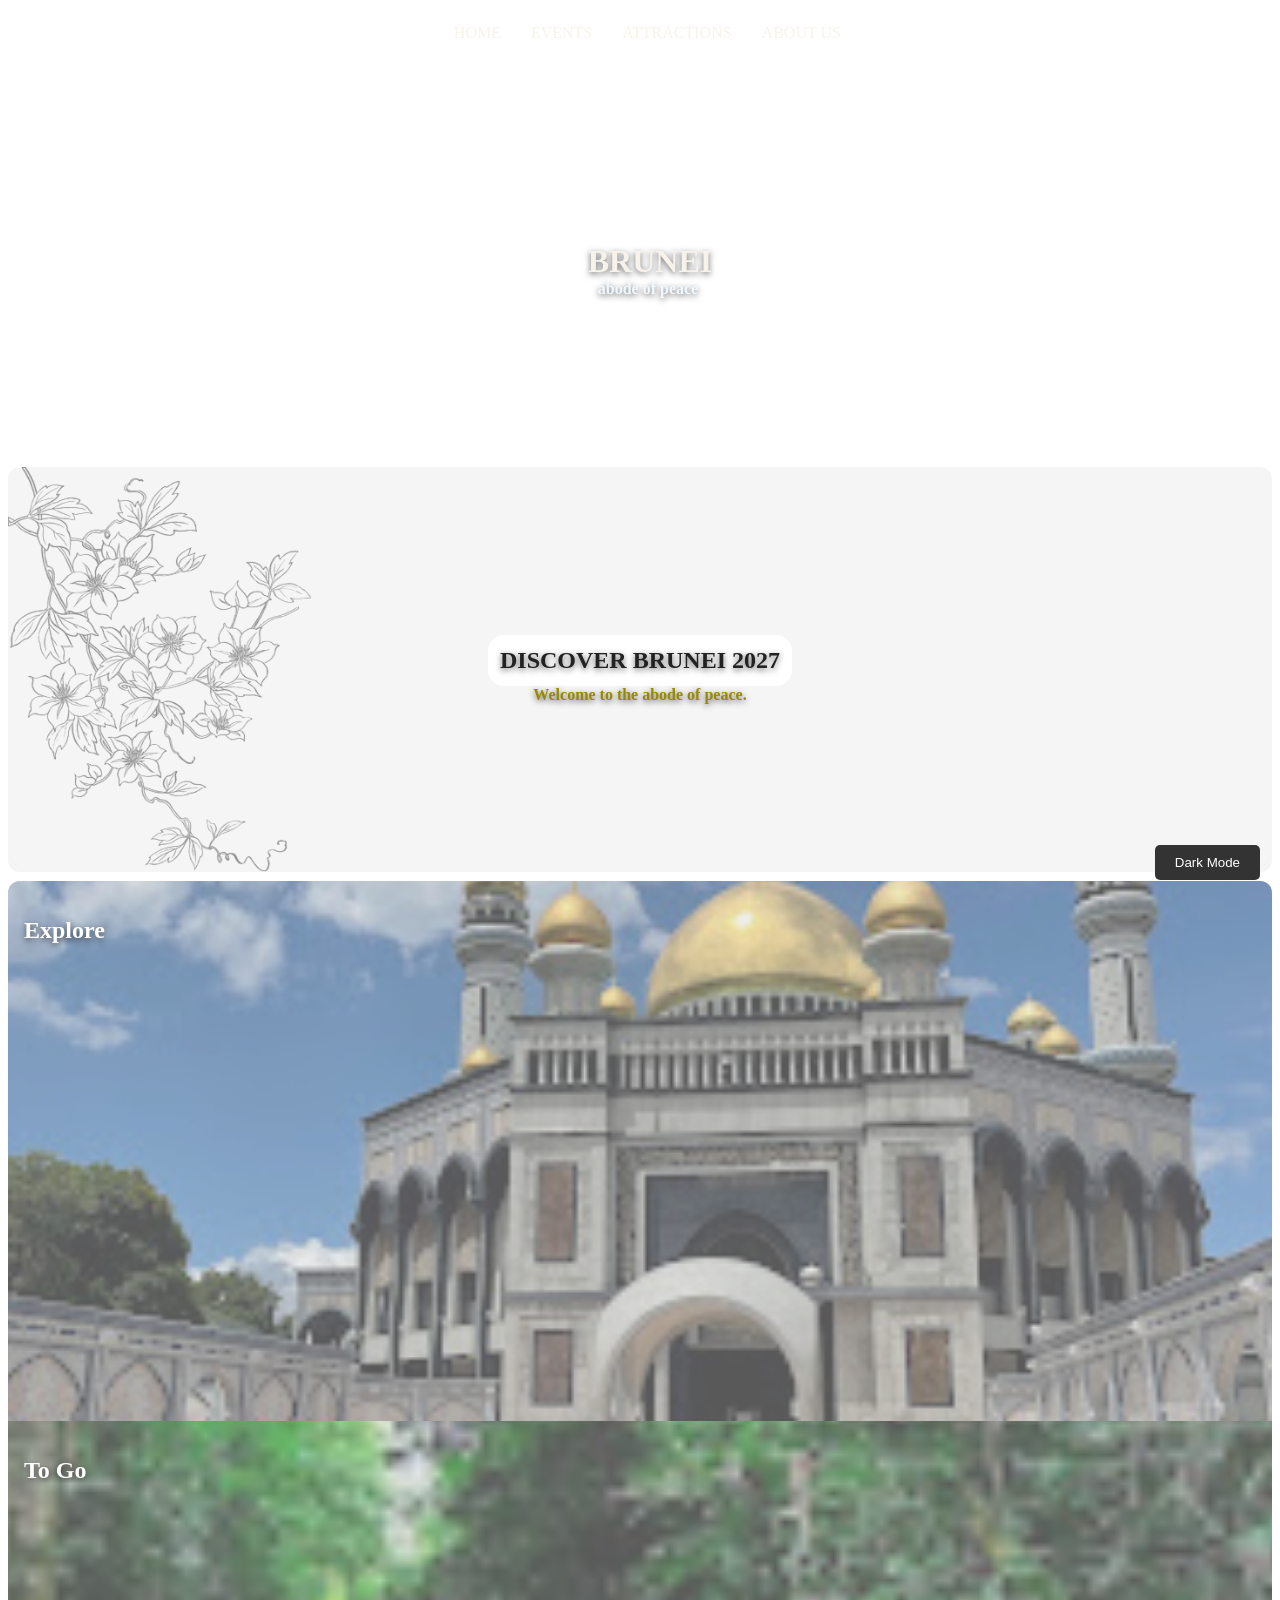
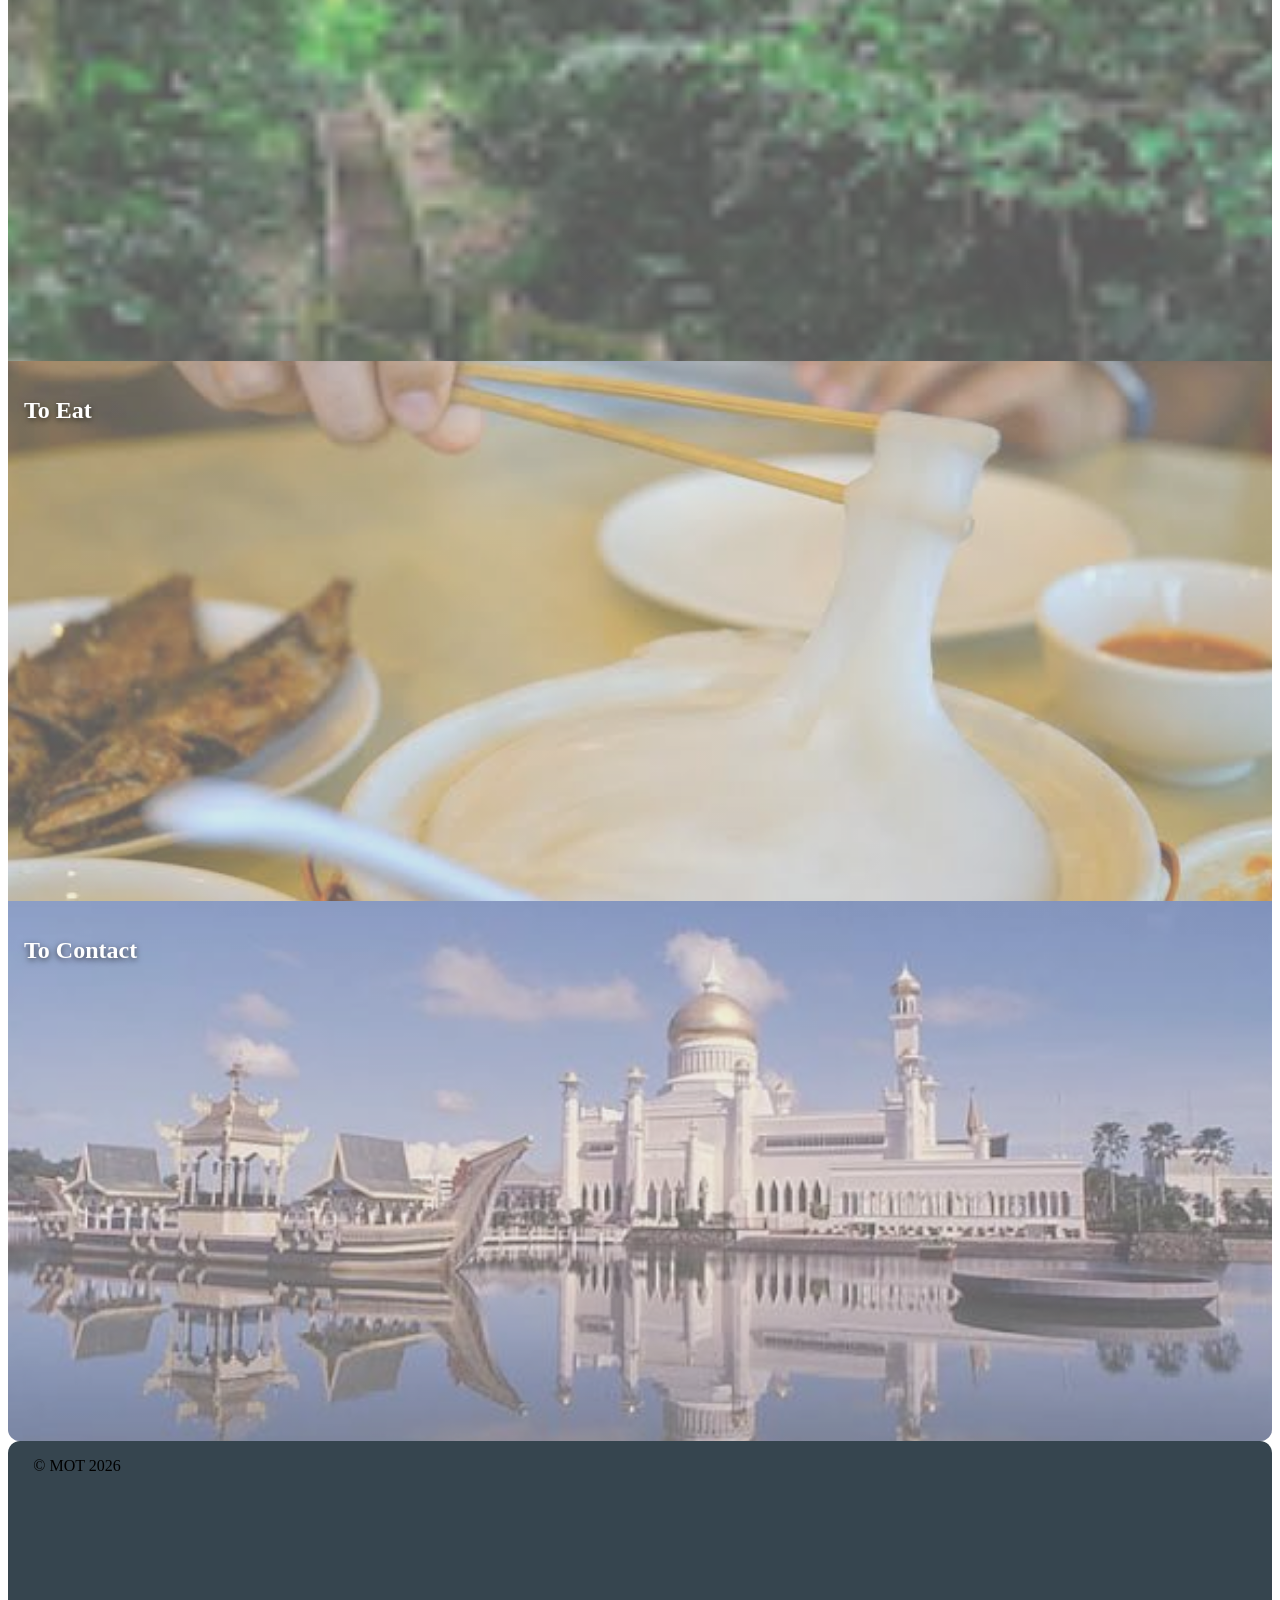
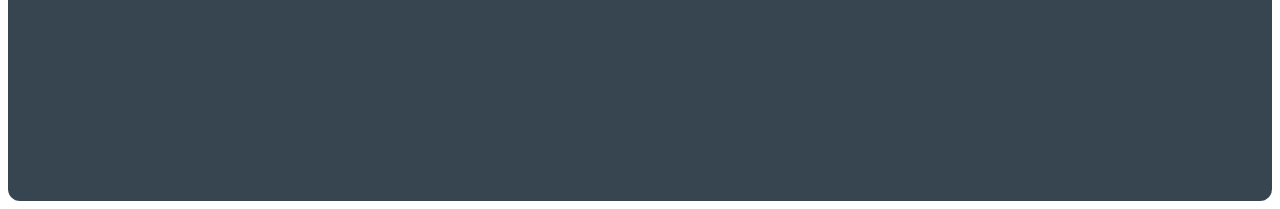
==== index.html @ b99a46fa "Implemented Dark Mode" ====
<!DOCTYPE html>
<html lang="en">
<head>
    <meta charset="UTF-8">
    <meta name="viewport" content="width=device-width, initial-scale=1.0">
    <link rel="stylesheet" href="styles.css">
    <title>TourismWebsite</title>
</head>
<body>
    <header>
        <div class="header-container">
            <video autoplay muted loop playsinline preload="auto" class="background-video">
                <source src="assets/brunei_cinematic_video.mp4" type="video/mp4">
            </video>
            <div class= "header-content">
                <h1 class="title">BRUNEI</h1>
                <p class="title-desc"><b>abode of peace</b></p>
            </div>
            <div class="nav-content">
                <nav>
                    <ul>
                        <li><a href="index.html">HOME</a></li>
                        <li><a href="event.html">EVENTS</a></li>
                        <li><a href="locations.html">ATTRACTIONS</a></li>
                        <li><a href="contact.html">ABOUT US</a></li>
                    </ul>
                </nav>
            </div>
            <div>
                <button class="darkmode">Dark Mode</button>
            </div>
        </div>
    </header>
    <main>
        <section id="welcome1">
            <h2 id="discover">DISCOVER BRUNEI 2027</h2>
            <p id="abode"><b>Welcome to the abode of peace.</b></p>
        </section>
        <section id="card-row">
            <div class="card2" id="card2-1"
                 data-title="Explore Brunei"
                 data-info="Discover top attractions, culture, and hidden gems across the country."
                 data-link="locations.html">
                <div class="card-bg"></div>
                <div class="card-content">
                    <h1>Explore</h1>
                </div>
            </div>
            <div class="card2" id="card2-2"
                 data-title="Places To Go"
                 data-info="Must-visit spots, landmarks, and scenic routes for your trip."
                 data-link="locations.html">
                <div class="card-bg"></div>
                <div class="card-content">
                    <h1>To Go</h1>
                </div>
            </div>
            <div class="card2" id="card2-3"
                 data-title="To Eat"
                 data-info="Local dishes and food spots you should not miss."
                 data-link="locations.html">
                <div class="card-bg"></div>
                <div class="card-content">
                    <h1>To Eat</h1>
                </div>
            </div>
            <div class="card2" id="card2-4"
                 data-title="To Contact"
                 data-info="Get in touch with us for questions and inquiries."
                 data-link="contact.html">
                <div class="card-bg"></div>
                <div class="card-content">
                    <h1>To Contact</h1>
                </div>
            </div>
        </section>
    </main>
    <footer class="footer">
        <p id="trademark">&copy; MOT 2026</p>
    </footer>
    <script src="script.js"></script>
</body>
</html>
---- styles.css ----
body {
    background-color: #FFFFFF;
}


.header-container {
    display: grid;
    grid-template-columns: 1fr;
    grid-template-rows: 1fr;
    position: relative;
    overflow: hidden;
    height: 50vh;
}

/* ai above box shadow*/
.header-content, .background-image, .nav-content, .header-content-img {
    grid-area: 1/1;
}

.nav-content {
    align-self: start;
    justify-self: center;
    z-index: 2;
    margin-right: 2%;
}
.nav-content ul {
    display: flex;
    gap: 30px;
    list-style-type: none;
}
.nav-content a {
    color: #f7f3ea;
    text-decoration: none;
}

.header-content {
    z-index: 2;
    align-self: center;
    justify-self: center;
    margin-top: 6%;
}
.header-content-img {
    z-index: 1;
    width: 50%;
    height: 50%;
    align-self: center;
    justify-self: center;
    margin-left: 4%;
    opacity: 0.6;
}

.title {
    margin: 0 0 0 20px;
    color: #f7f3ea;
    text-shadow: 0 2px 6px rgba(0, 0, 0, 0.6);
}
.title-desc {
    margin: 0 0 0 30px;
    color:aliceblue;
    text-shadow: 0 2px 6px rgba(0, 0, 0, 0.6);
}

.background-video {
    position: absolute;
    top: 0; left: 0;
    width: 100%;
    height: 100%;
    object-fit: cover;
    z-index: 1;
}

#card-row {
    display: flex;
    flex-direction: column;
    background-color: #fafafa;
    border-radius: 12px;
    padding: 0;
    width: 100%;
    overflow-x: hidden;
}

.card2 {
    position: relative;
    text-align: center;
    height: 60dvh;
    overflow: hidden;
}

.card-bg {
    position: absolute;
    inset: -20px;
    z-index: 0;
    background-repeat: no-repeat;
    background-size: cover;
    background-position: center;
    transition: filter 0.3s ease, transform 0.3s ease;
    filter: blur(0px);
}

.card-content {
    position: relative;
    z-index: 2;
    height: 100%;
    margin: 0 auto;
    padding: 1rem;
    display: flex;
    flex-direction: column;
    justify-content: flex-start;
    align-items: flex-start;
}

.card2::before {
    content: "";
    position: absolute;
    inset: 0;
    background-color: rgba(255, 255, 255, 0.35);
    z-index: 1;
    transition: background-color 0.25s ease;
    pointer-events: none;
}

.card2:hover .card-bg,
.card2.hover .card-bg {
    filter: blur(4px) brightness(0.75);
    transform: scale(1.05);
}

.card2:hover::before,
.card2.hover::before {
    background-color: rgba(255, 255, 255, 0.08);
}

.card2:hover,
.card2.hover {
    transform: translateY(-6px);
    box-shadow: 0 18px 36px rgba(0, 0, 0, 0.28);
    cursor: pointer;
}

.card-info {
    position: absolute;
    inset: 0;
    z-index: 3;
    display: flex;
    flex-direction: column;
    justify-content: center;
    align-items: center;
    padding: 1rem;
    color: #fff;
    text-shadow: 0 2px 6px rgba(0, 0, 0, 0.7);
    background: rgba(0, 0, 0, 0.35);
    opacity: 0;
    transform: translateY(8px);
    transition: opacity 0.25s ease, transform 0.25s ease;
    pointer-events: none;
}

.card2:hover .card-info,
.card2.hover .card-info {
    opacity: 1;
    transform: translateY(0);
}

.card2 h1 {
    color: #ffffff;
    text-shadow: 0 2px 6px rgba(0, 0, 0, 0.6);
}
/* ai generated */

.explore-btn {
    display: inline-block;
    margin-top: 0.25rem;
    padding: 0.5rem 1.25rem;
    background: #ffffff;
    color: #222;
    border-radius: 999px;
    text-decoration: none;
    font-weight: 600;
    font-size: 0.9rem;
    pointer-events: auto;   
    transition: background 0.2s ease, transform 0.2s ease;
}
.explore-btn:hover {
    background: #f0f0f0;
    transform: scale(0.80);
}


.card {
  display: flex;  
  flex-direction: column;
  width: 98vw;
  height: 30dvh;
  background-color: aliceblue;
  border-radius: 12px;
  box-shadow: 0 4px 6px -1px rgba(0, 0, 0, 0.1), 0 2px 4px -1px rgba(0, 0, 0, 0.06);
  overflow: hidden;
  transition: transform 0.2s ease, box-shadow 0.2s ease;
  font-family: system-ui, sans-serif;
  margin: 20px;
  position: relative;
}

.card p {
    text-align: left;
    margin-left: 2%;
}

#card2-1 .card-bg {
    background-image: linear-gradient(rgba(0, 0, 0, 0.1), rgba(0, 0, 0, 0.1)), url(assets/unnamed.jpg);
}

#card2-2 .card-bg {
    background-image: linear-gradient(rgba(0, 0, 0, 0.1), rgba(0, 0, 0, 0.1)), url(assets/togo.jpg);
}

#card2-3 .card-bg {
    background-image: linear-gradient(rgba(0, 0, 0, 0.1), rgba(0, 0, 0, 0.1)), url(assets/ambuyat.jpg);
}

#card2-4 .card-bg {
    background-image: linear-gradient(rgba(0, 0, 0, 0.1), rgba(0, 0, 0, 0.1)), url(assets/mosque.jpg);
}

#welcome1 {
    display: flex;
    flex-direction: column;
    justify-content: center;
    text-align: center;
    background-color: whitesmoke;
    color: #222222;
    margin: 1dvh auto;
    width: 100%;
    height: 45dvh;
    border-radius: 12px;
    position: relative;
}

#welcome1::before {
    content: "";
    position: absolute;
    inset: 0;
    background-image: url(assets/image-Photoroom.png);
    background-repeat: no-repeat;
    background-position: left;
    background-size: contain;
    filter: grayscale(100%)
    brightness(0.75) opacity(0.45);
    mix-blend-mode: multiply;
    z-index: 0;
    pointer-events: none;
}

#discover {
    background-color: white;
    border-radius: 16px;
    margin: 0 auto;
    padding: 12px 12px;
    text-shadow: 0 2px 6px rgba(0, 0, 0, 0.6);
}

#abode {
    color: #998800;
    margin: 0 auto;
    text-shadow: 0 2px 6px rgba(0, 0, 0, 0.6);
}
.card-title {
    display: flex;
    justify-content: start;
    text-align: center;
    margin-left: 20px;
}

.learnmore {
    position: absolute;
    bottom: 5%;
    right: 4%;
}

.footer {
    display: flex;
    background-color: #36454F;
    height: 40dvh;
    border-radius: 12px;
}

#trademark  {
    display: flex;
    flex-direction: start;
    margin-left: 2%;
}
.darkmode {
    position: fixed;
    bottom: 20px;
    right: 20px;
    padding: 10px 20px;
    background-color: #333;
    color: #fff;
    border: none;
    border-radius: 5px;
    cursor: pointer;
    z-index: 1000;
}

/* Dark Mode Styles */
body.dark-mode {
    background-color: #121212;
    color: #FFFFFF;
}
body.dark-mode .header-container {
    background-color: #1E1E1E;
}
body.dark-mode .card {
    background-color: #1E1E1E;
    color: #FFFFFF;
}
body.dark-mode .card2::before {
    background-color: rgba(255, 255, 255, 0.15);
}
body.dark-mode .card-info {
    background: rgba(0, 0, 0, 0.5);
}

body.dark-mode .nav-content a {
    color: #FFFFFF;
}

body.dark-mode .title,
body.dark-mode .title-desc {
    color: #FFFFFF;
    text-shadow: 0 2px 6px rgba(0, 0, 0, 0.8);
}

body.dark-mode .explore-btn {
    background: #333333;
    color: #FFFFFF;
}

body.dark-mode .explore-btn:hover {
    background: #444444;
}
body.dark-mode .footer {
    background-color: #1E1E1E;
}
body.dark-mode #welcome1 {
    background-color: #1E1E1E;
    color: #FFFFFF;
}
body .dark-mode #welcome1::before {
    filter: grayscale(100%) brightness(0.5) opacity(0.45);
}
body.dark-mode #discover {
    background-color: #1E1E1E;
    color: #FFFFFF;
}
body.dark-mode #abode {
    color: #FFD700;
}
body.dark-mode .card-title {
    color: #FFFFFF;
}
body.dark-mode .learnmore {
    color: #FFD700;
}
body.dark-mode #trademark {
    color: #FFFFFF;
}

body.dark-mode #card-row {
    background-color: #1E1E1E;
}
body.dark-mode #welcome1::before {
    filter: brightness(1.6) drop-shadow(0 0 10px rgba(255, 255, 255, 0.5));
    mix-blend-mode: screen;
    opacity: 1;
}
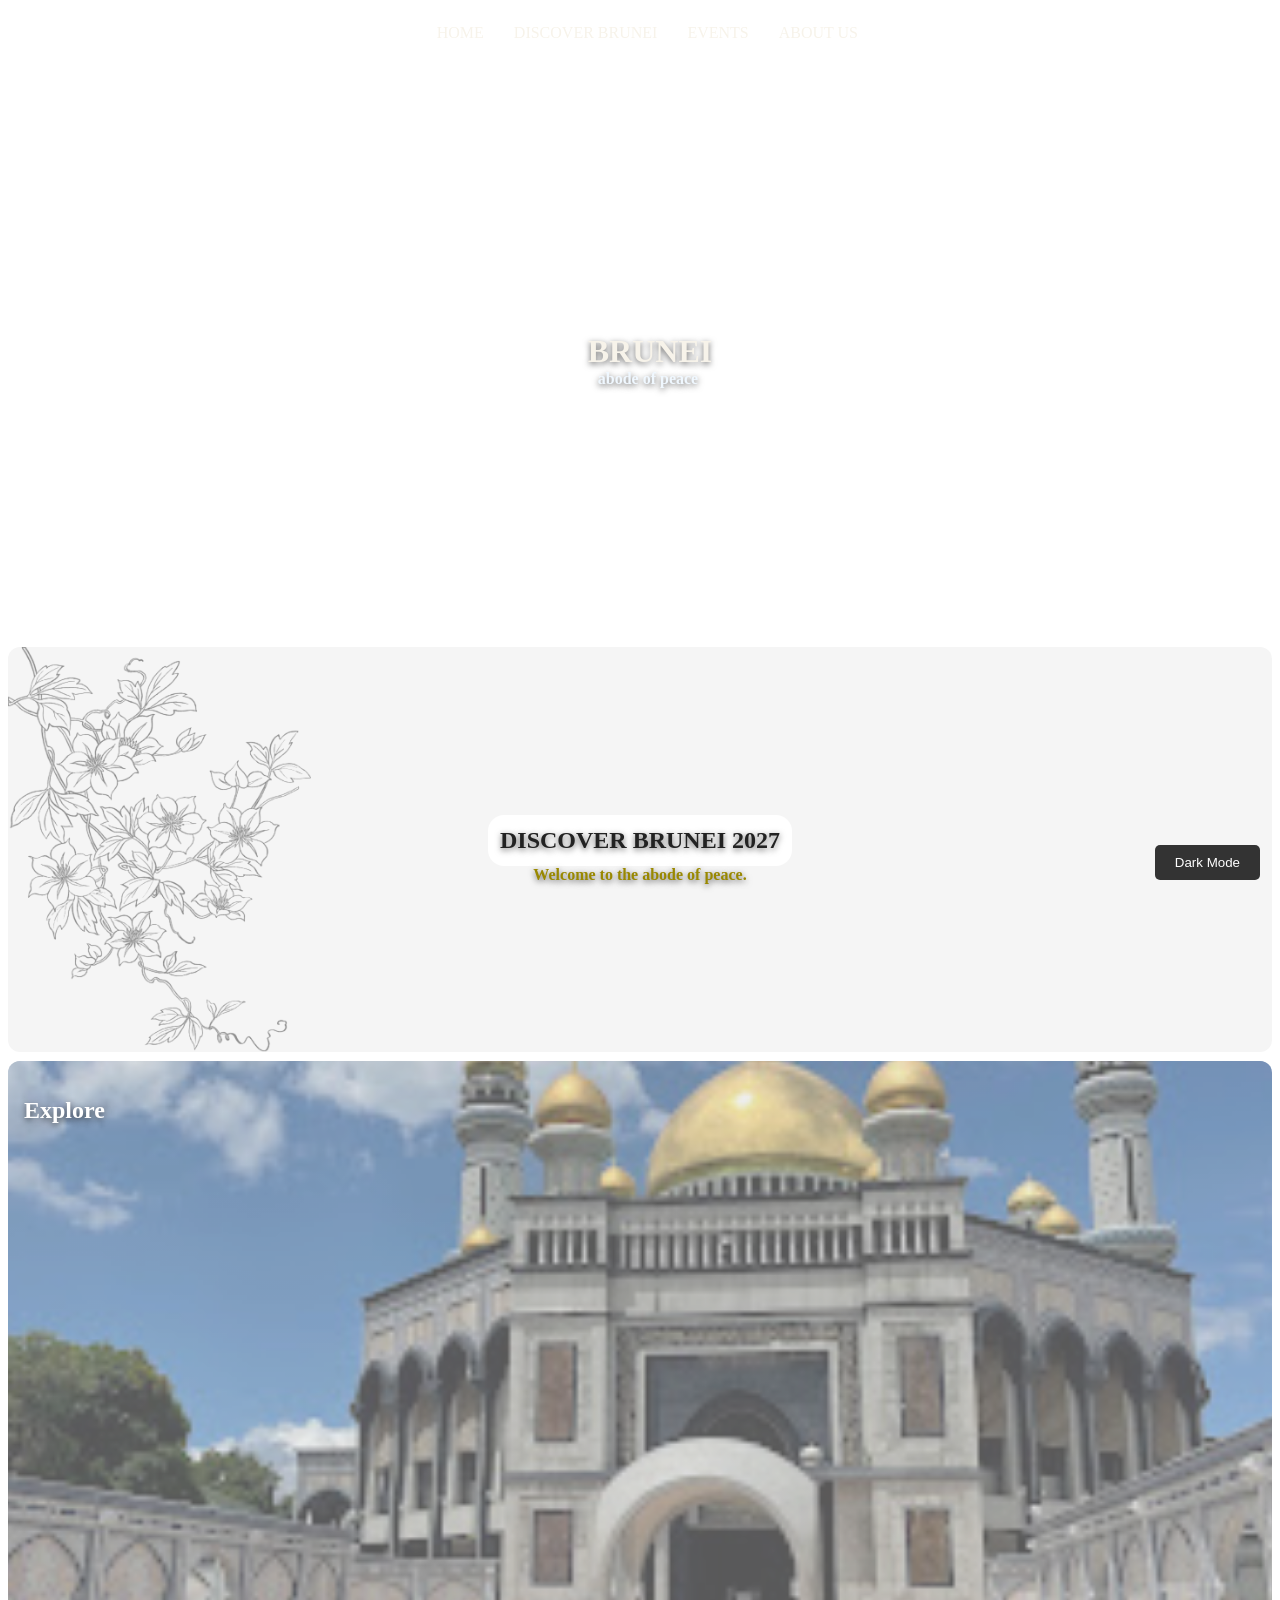
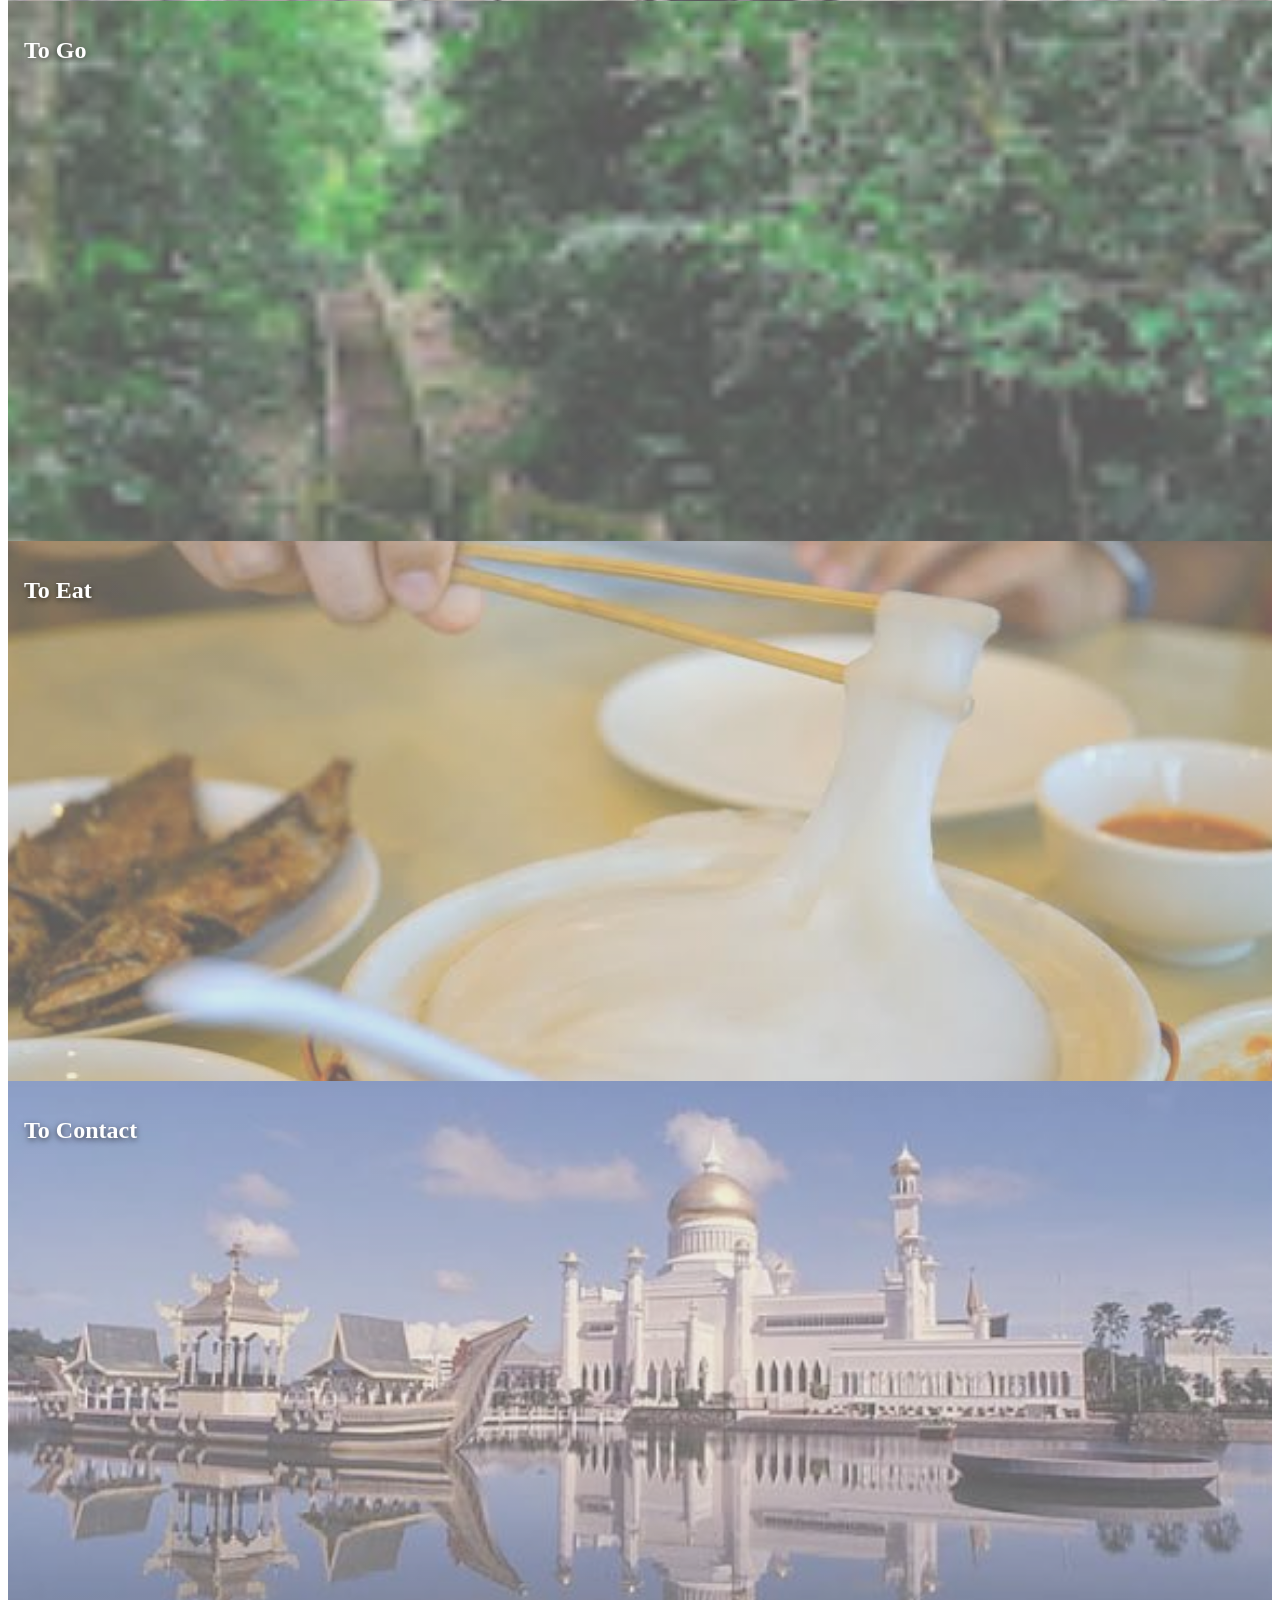
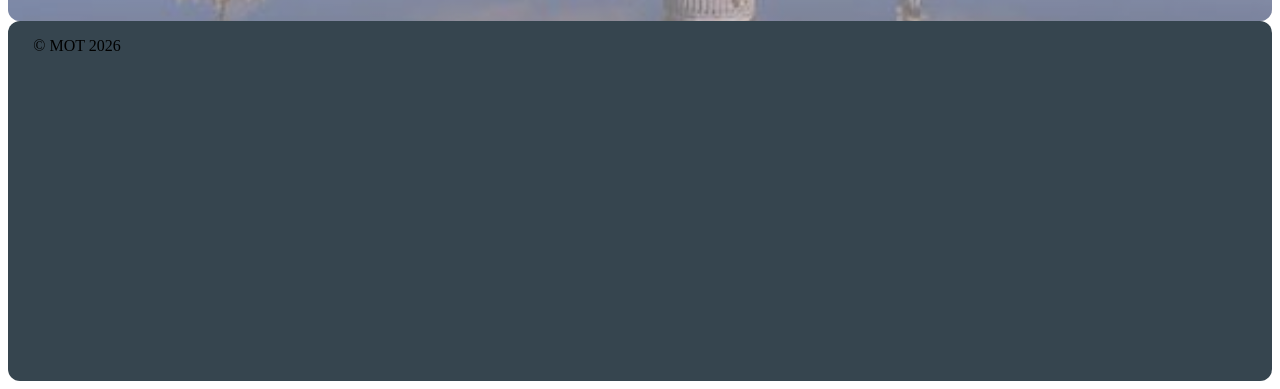
==== commit 74a10fa6: "Revamped locations page" ====
--- a/index.html
+++ b/index.html
@@ -20,8 +20,8 @@
                 <nav>
                     <ul>
                         <li><a href="index.html">HOME</a></li>
-                        <li><a href="event.html">EVENTS</a></li>
-                        <li><a href="locations.html">ATTRACTIONS</a></li>
+                        <li><a href="locations.html">DISCOVER BRUNEI</a></li>
+                        <li><a href="events.html">EVENTS</a></li>
                         <li><a href="contact.html">ABOUT US</a></li>
                     </ul>
                 </nav>
--- a/styles.css
+++ b/styles.css
@@ -9,7 +9,7 @@
     grid-template-rows: 1fr;
     position: relative;
     overflow: hidden;
-    height: 50vh;
+    height: 70vh;
 }
 
 /* ai above box shadow*/
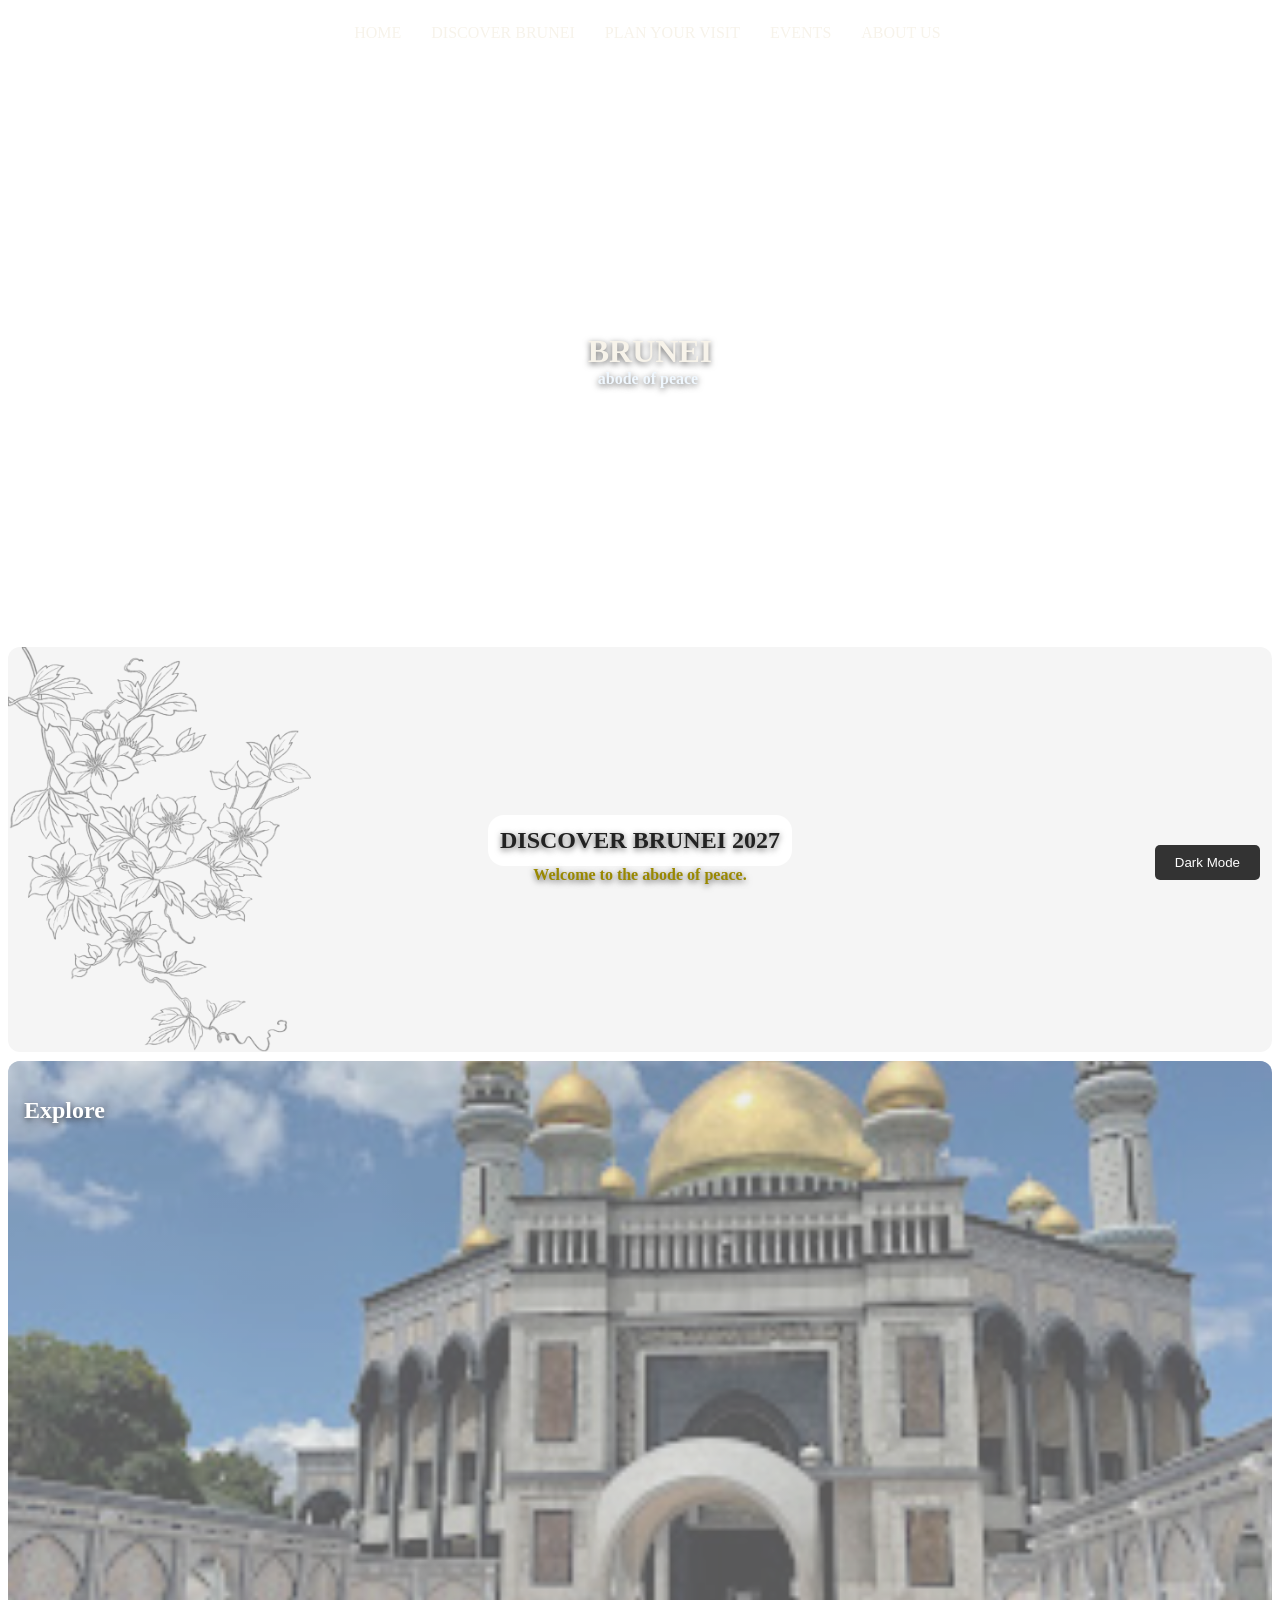
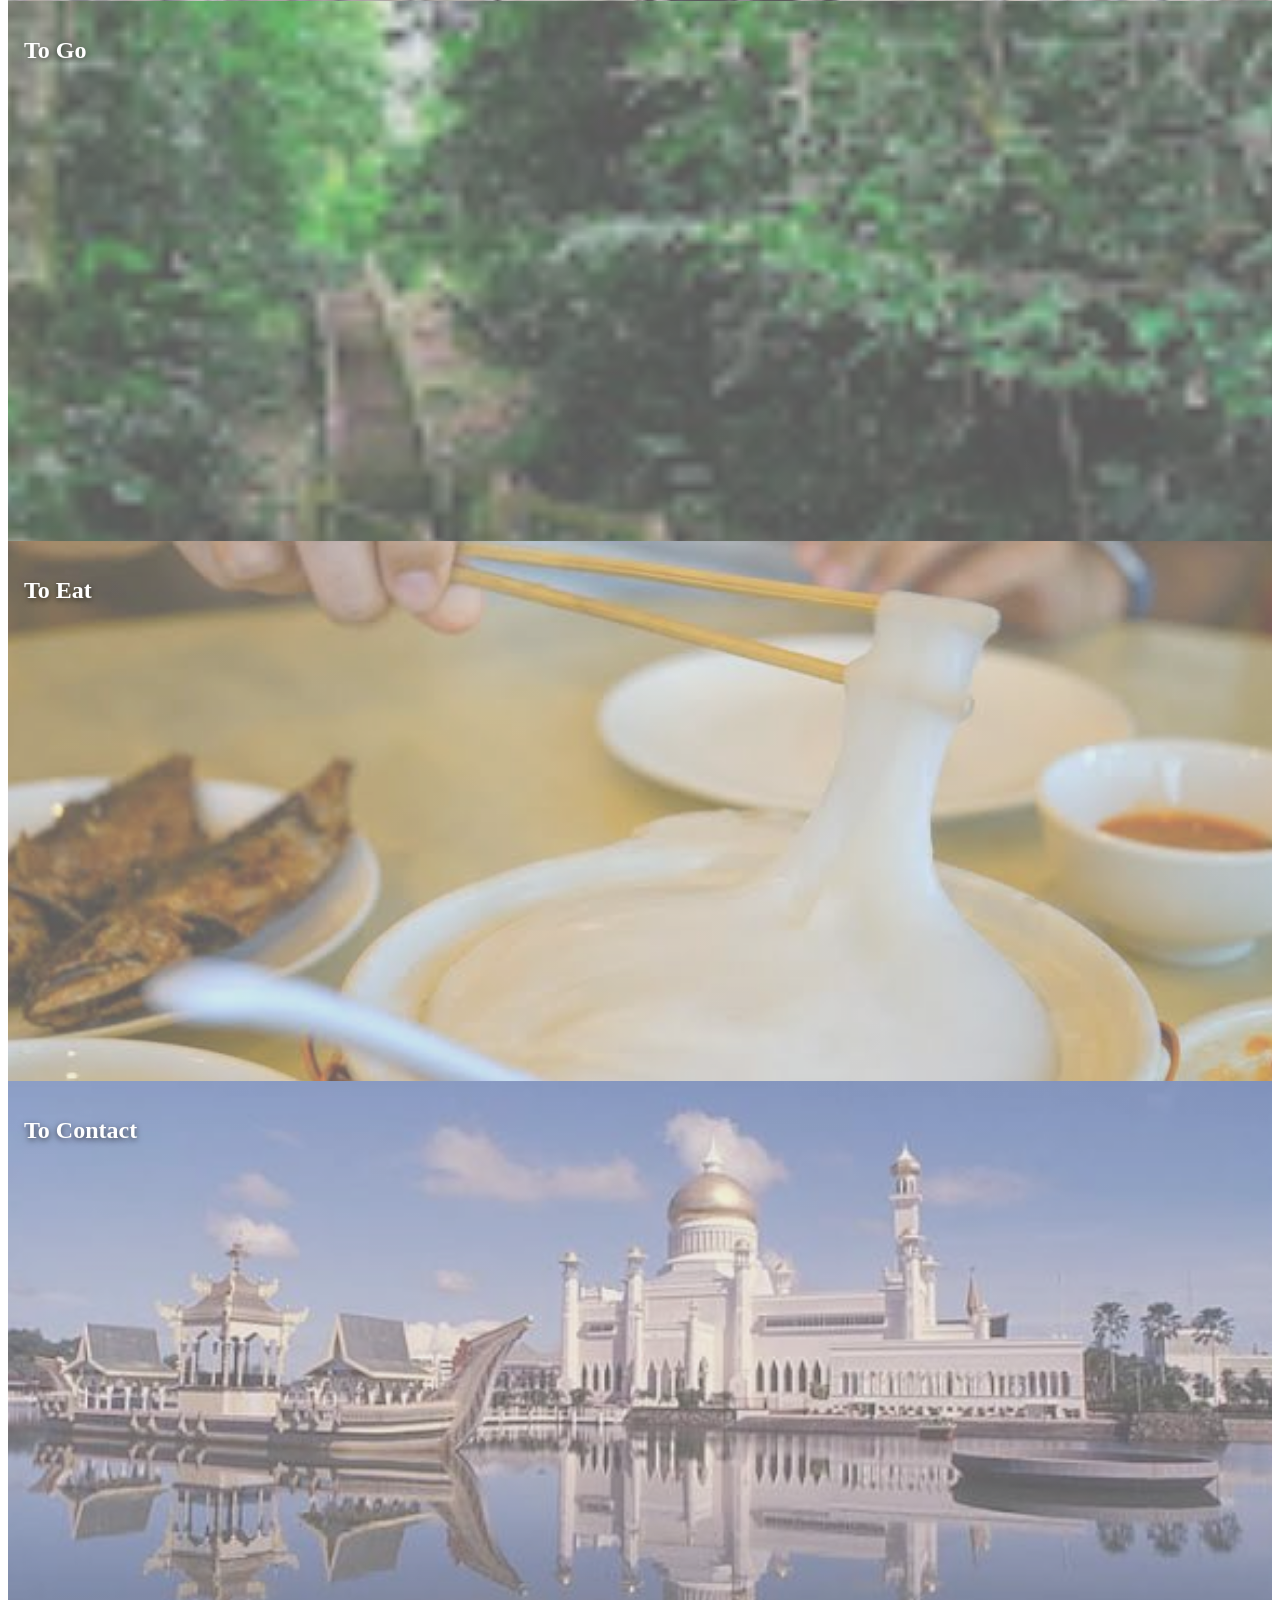
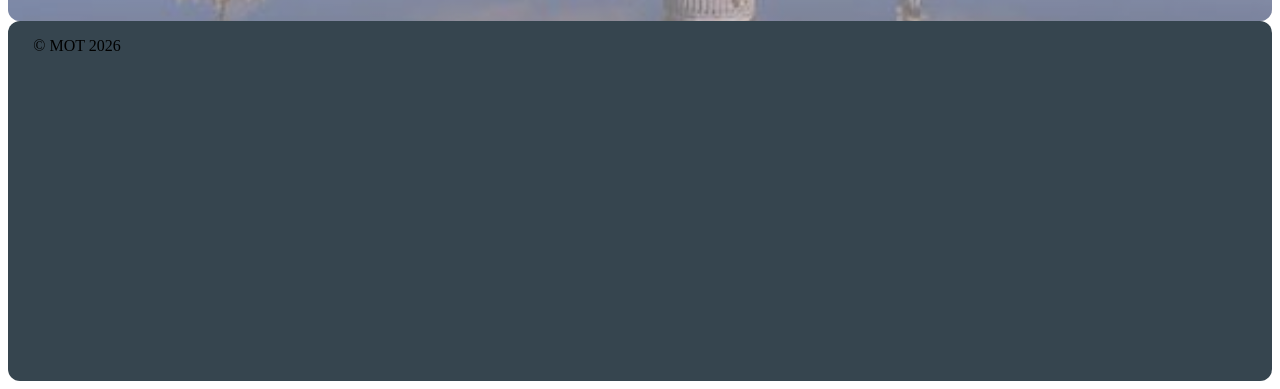
==== commit 69489d59: "Created new page visit and added events and 2 external links" ====
--- a/index.html
+++ b/index.html
@@ -21,7 +21,8 @@
                     <ul>
                         <li><a href="index.html">HOME</a></li>
                         <li><a href="locations.html">DISCOVER BRUNEI</a></li>
-                        <li><a href="events.html">EVENTS</a></li>
+                        <li><a href="visit.html">PLAN YOUR VISIT</a></li>
+                        <li><a href="event.html">EVENTS</a></li>
                         <li><a href="contact.html">ABOUT US</a></li>
                     </ul>
                 </nav>
--- a/styles.css
+++ b/styles.css
@@ -346,7 +346,7 @@
     background-color: #1E1E1E;
     color: #FFFFFF;
 }
-body .dark-mode #welcome1::before {
+body.dark-mode #welcome1::before {
     filter: grayscale(100%) brightness(0.5) opacity(0.45);
 }
 body.dark-mode #discover {
@@ -373,4 +373,22 @@
     filter: brightness(1.6) drop-shadow(0 0 10px rgba(255, 255, 255, 0.5));
     mix-blend-mode: screen;
     opacity: 1;
+}
+
+@media (max-width: 768px) {
+    .header-content {
+        margin-top: 10%;
+    }
+    .header-content-img {
+        width: 70%;
+        height: 70%;
+        margin-left: 0;
+    }
+    .nav-content ul {
+        flex-direction: column;
+        gap: 15px;
+    }
+    .card2 {
+        height: 40dvh;
+    }
 }
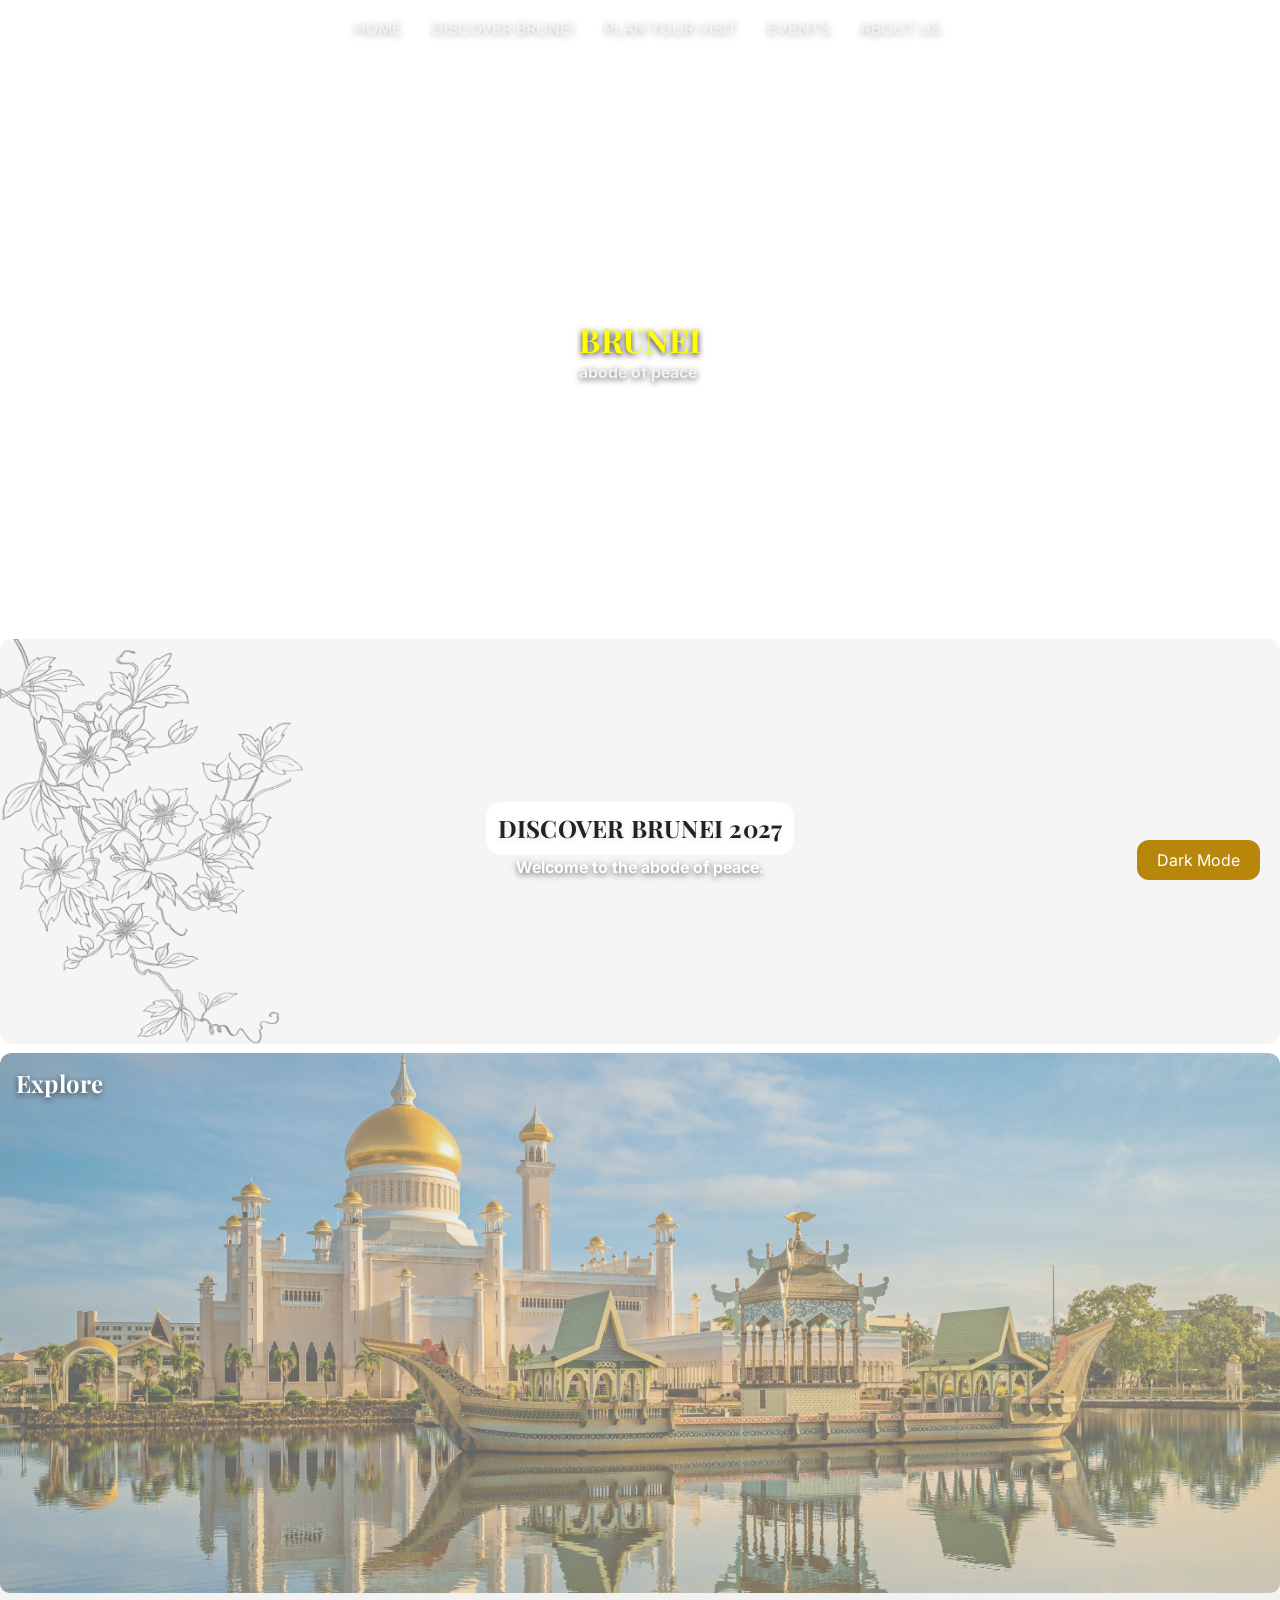
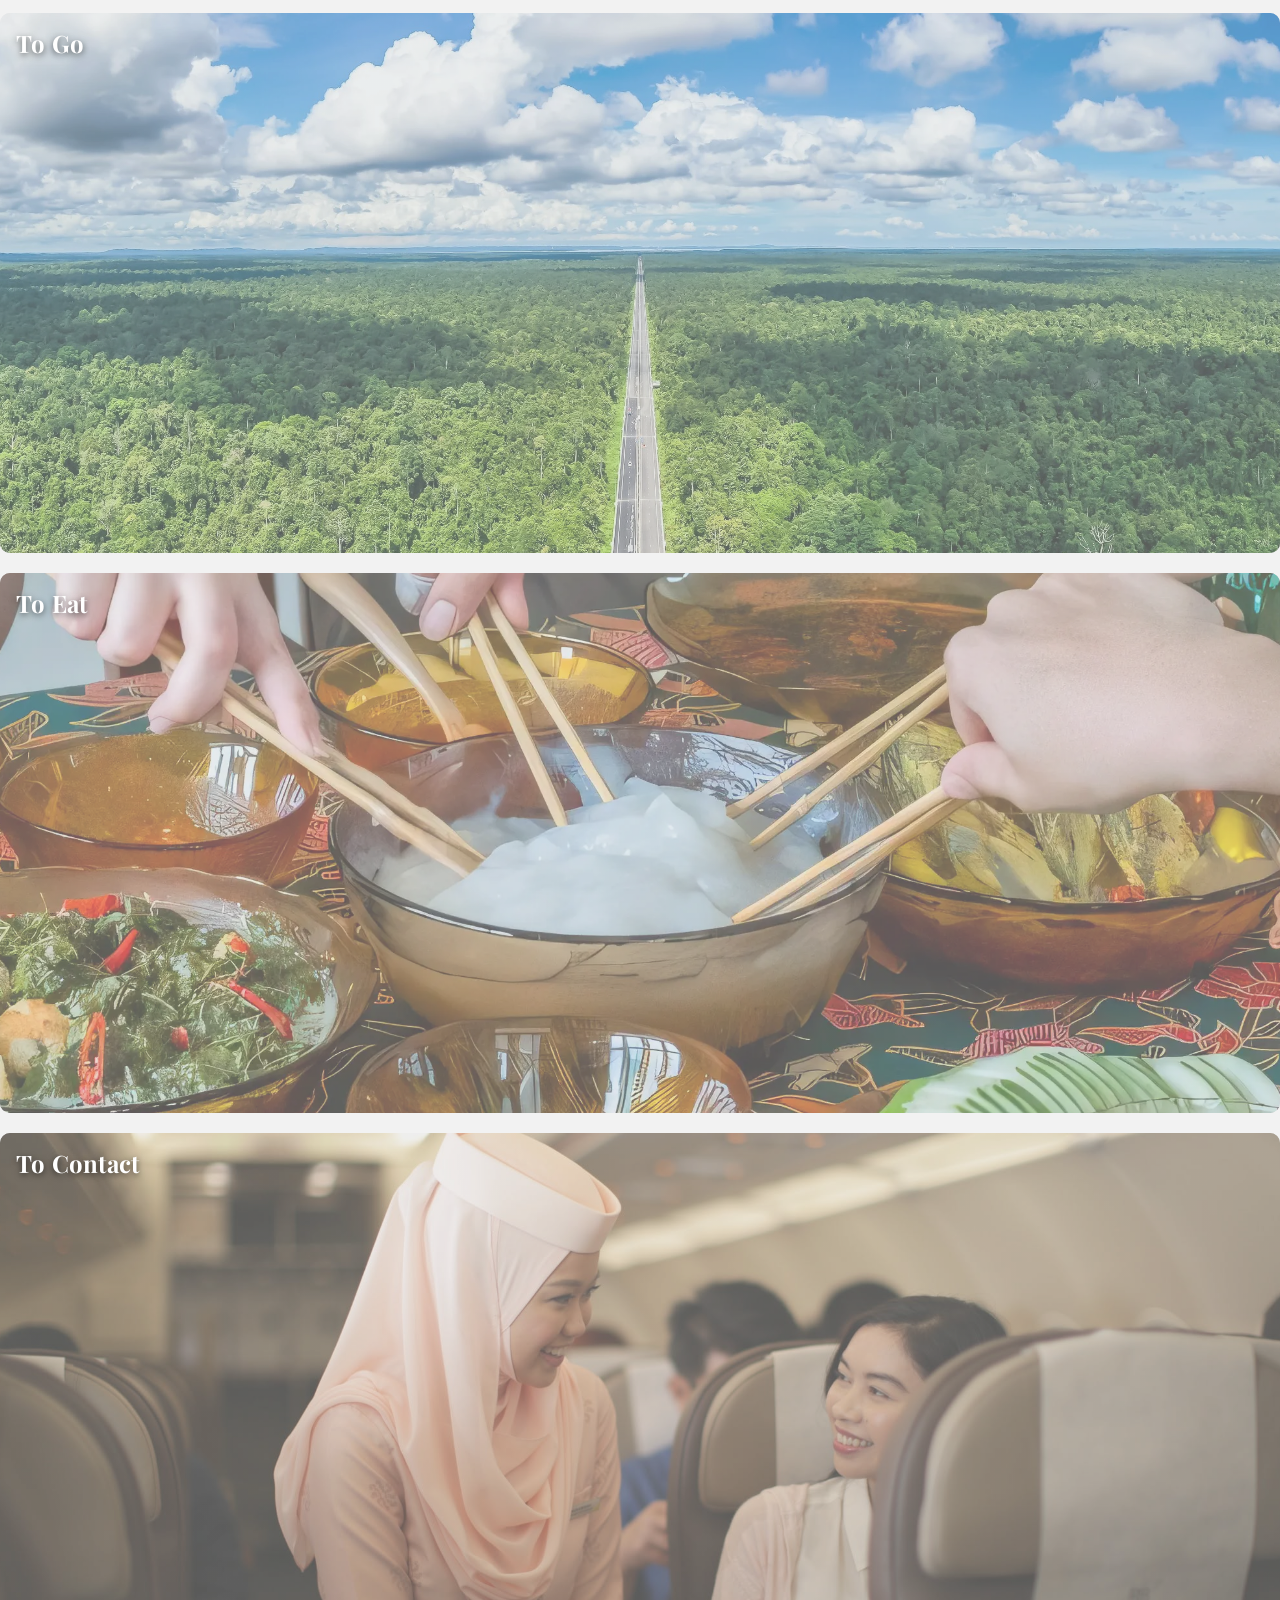
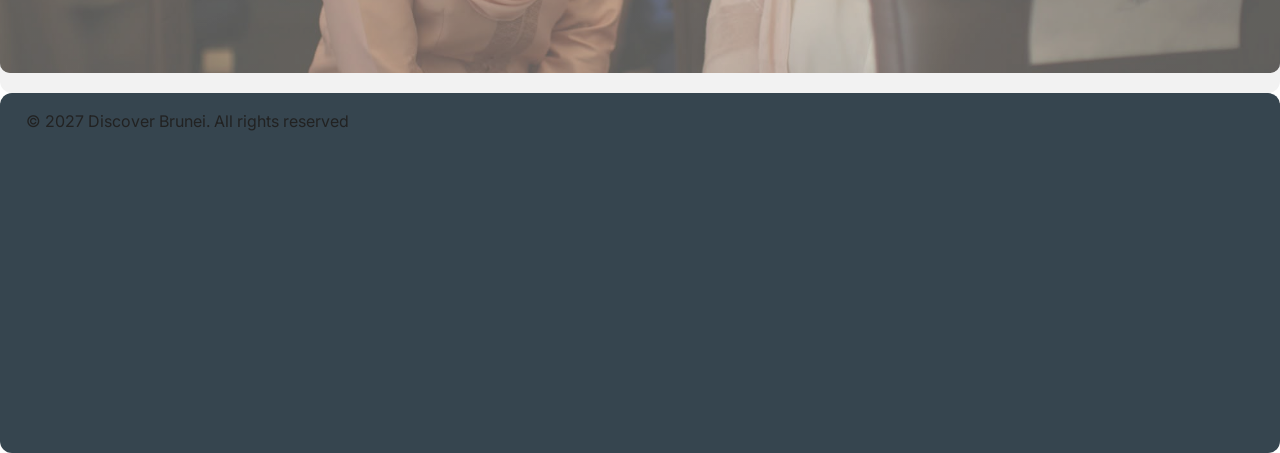
==== commit c0c49d8b: "redesigned most pages and added media queries for smaller screen sizes" ====
--- a/index.html
+++ b/index.html
@@ -3,6 +3,10 @@
 <head>
     <meta charset="UTF-8">
     <meta name="viewport" content="width=device-width, initial-scale=1.0">
+    <link rel="preconnect" href="https://fonts.googleapis.com">
+    <link rel="preconnect" href="https://fonts.gstatic.com" crossorigin>
+    <link href="https://fonts.googleapis.com/css2?family=Inter:wght@400;500;600;700&family=Playfair+Display:wght@600;700&display=swap" rel="stylesheet">
+    <link rel="stylesheet" href="theme.css">
     <link rel="stylesheet" href="styles.css">
     <title>TourismWebsite</title>
 </head>
@@ -77,7 +81,7 @@
         </section>
     </main>
     <footer class="footer">
-        <p id="trademark">&copy; MOT 2026</p>
+        <p id="trademark">&copy; 2027 Discover Brunei. All rights reserved</p>
     </footer>
     <script src="script.js"></script>
 </body>
--- a/theme.css
+++ b/theme.css
@@ -0,0 +1,79 @@
+/* theme.css - shared design tokens + base typography */
+:root {
+  --color-bg: #FFFFFF;
+  --color-surface: #F2F2F2;
+  --color-muted: #6B6B6B;
+  --color-text: #222222;
+  --color-accent: #B8860B;
+  --color-teal: #2A6F6F;
+  --color-navy: #36454F;
+  --color-gold: #998800;
+  --color-gold-bright: #FFD700;
+  --radius: 12px;
+  --radius-lg: 16px;
+  --shadow-soft: 0 4px 12px rgba(0, 0, 0, 0.08);
+  --shadow-lift: 0 18px 36px rgba(0, 0, 0, 0.2);
+  --font-heading: "Playfair Display", "Georgia", serif;
+  --font-body: "Inter", system-ui, -apple-system, "Segoe UI", Roboto, Arial, sans-serif;
+  --space-1: 0.5rem;
+  --space-2: 1rem;
+  --space-3: 1.5rem;
+  --space-4: 2rem;
+}
+
+body.dark-mode {
+  --color-bg: #121212;
+  --color-surface: #1E1E1E;
+  --color-text: #FFFFFF;
+  --color-muted: #B0B0B0;
+}
+
+* { box-sizing: border-box; }
+
+html { scroll-behavior: smooth; }
+
+body {
+  margin: 0;
+  background-color: var(--color-bg);
+  color: var(--color-text);
+  font-family: var(--font-body);
+  font-size: 1rem;
+  line-height: 1.6;
+  -webkit-font-smoothing: antialiased;
+  text-rendering: optimizeLegibility;
+}
+
+h1, h2, h3, h4, h5, h6 {
+  font-family: var(--font-heading);
+  line-height: 1.2;
+  letter-spacing: 0.01em;
+  margin-top: 0;
+}
+
+a {
+  color: var(--color-accent);
+  text-decoration: none;
+}
+a:hover { text-decoration: underline; }
+
+img { max-width: 100%; height: auto; display: block; }
+
+button, input, textarea, select {
+  font-family: inherit;
+  font-size: inherit;
+}
+
+:focus-visible {
+  outline: 3px solid var(--color-accent);
+  outline-offset: 2px;
+  border-radius: 4px;
+}
+
+@media (prefers-reduced-motion: reduce) {
+  html { scroll-behavior: auto; }
+  *, *::before, *::after {
+    animation-duration: 0.01ms !important;
+    animation-iteration-count: 1 !important;
+    transition-duration: 0.01ms !important;
+  }
+}
--- a/styles.css
+++ b/styles.css
@@ -1,5 +1,14 @@
+:root {
+    --color-bg: var(#f2f2f2);
+    --color-surface: var(#FFFFFF);
+    --color-muted: var(#6b6b6b);
+    --color-accent: var(#B8860B);
+    --color-teal: var(#2A6F6F);
+}
+
+
 body {
-    background-color: #FFFFFF;
+    background-color: var(--color-bg);
 }
 
 
@@ -29,7 +38,8 @@
     list-style-type: none;
 }
 .nav-content a {
-    color: #f7f3ea;
+    color: whitesmoke;
+    text-shadow: 0 2px 6px rgba(0, 0, 0, 0.35);
     text-decoration: none;
 }
 
@@ -50,14 +60,15 @@
 }
 
 .title {
-    margin: 0 0 0 20px;
-    color: #f7f3ea;
+    margin: 0 auto;
+    color: rgb(255, 255, 0);
+    text-shadow: 0 2px 6px rgba(0, 0, 0, 0.9);
+}
+.title-desc {
+    margin: 0 auto;
+    color: #F2F2F2;
     text-shadow: 0 2px 6px rgba(0, 0, 0, 0.6);
-}
-.title-desc {
-    margin: 0 0 0 30px;
-    color:aliceblue;
-    text-shadow: 0 2px 6px rgba(0, 0, 0, 0.6);
+    filter: blur(0.8);
 }
 
 .background-video {
@@ -72,7 +83,7 @@
 #card-row {
     display: flex;
     flex-direction: column;
-    background-color: #fafafa;
+    background-color: #F2F2F2;
     border-radius: 12px;
     padding: 0;
     width: 100%;
@@ -84,6 +95,8 @@
     text-align: center;
     height: 60dvh;
     overflow: hidden;
+    border-radius: 10px;
+    margin-bottom: 20px;
 }
 
 .card-bg {
@@ -191,7 +204,7 @@
   flex-direction: column;
   width: 98vw;
   height: 30dvh;
-  background-color: aliceblue;
+  background-color: #F2F2F2;
   border-radius: 12px;
   box-shadow: 0 4px 6px -1px rgba(0, 0, 0, 0.1), 0 2px 4px -1px rgba(0, 0, 0, 0.06);
   overflow: hidden;
@@ -211,11 +224,11 @@
 }
 
 #card2-2 .card-bg {
-    background-image: linear-gradient(rgba(0, 0, 0, 0.1), rgba(0, 0, 0, 0.1)), url(assets/togo.jpg);
+    background-image: linear-gradient(rgba(0, 0, 0, 0.1), rgba(0, 0, 0, 0.1)), url(assets/togo.webp);
 }
 
 #card2-3 .card-bg {
-    background-image: linear-gradient(rgba(0, 0, 0, 0.1), rgba(0, 0, 0, 0.1)), url(assets/ambuyat.jpg);
+    background-image: linear-gradient(rgba(0, 0, 0, 0.1), rgba(0, 0, 0, 0.1)), url(assets/ambuyat.webp);
 }
 
 #card2-4 .card-bg {
@@ -256,11 +269,11 @@
     border-radius: 16px;
     margin: 0 auto;
     padding: 12px 12px;
-    text-shadow: 0 2px 6px rgba(0, 0, 0, 0.6);
+    text-shadow: 0 2px 6px rgba(0, 0, 0, 0.1);
 }
 
 #abode {
-    color: #998800;
+    color: white;
     margin: 0 auto;
     text-shadow: 0 2px 6px rgba(0, 0, 0, 0.6);
 }
@@ -391,4 +404,36 @@
     .card2 {
         height: 40dvh;
     }
-}+}
+/* Accent polish */
+.nav-content a {
+  position: relative;
+  transition: color 0.2s ease;
+}
+.nav-content a:hover,
+.nav-content a:focus-visible {
+  color: var(--color-accent);
+}
+.nav-content a::after {
+  content: "";
+  position: absolute;
+  left: 0;
+  bottom: -4px;
+  width: 0;
+  height: 2px;
+  background: var(--color-accent);
+  transition: width 0.2s ease;
+}
+.nav-content a:hover::after,
+.nav-content a:focus-visible::after {
+  width: 100%;
+}
+.darkmode {
+  background-color: var(--color-accent) !important;
+  color: #fff !important;
+  border-radius: var(--radius);
+  transition: transform 0.2s ease, filter 0.2s ease;
+}
+.darkmode:hover { transform: translateY(-2px); filter: brightness(1.1); }
+.explore-btn { background: var(--color-accent); color: #fff; }
+.explore-btn:hover { background: var(--color-teal); transform: scale(0.95); }
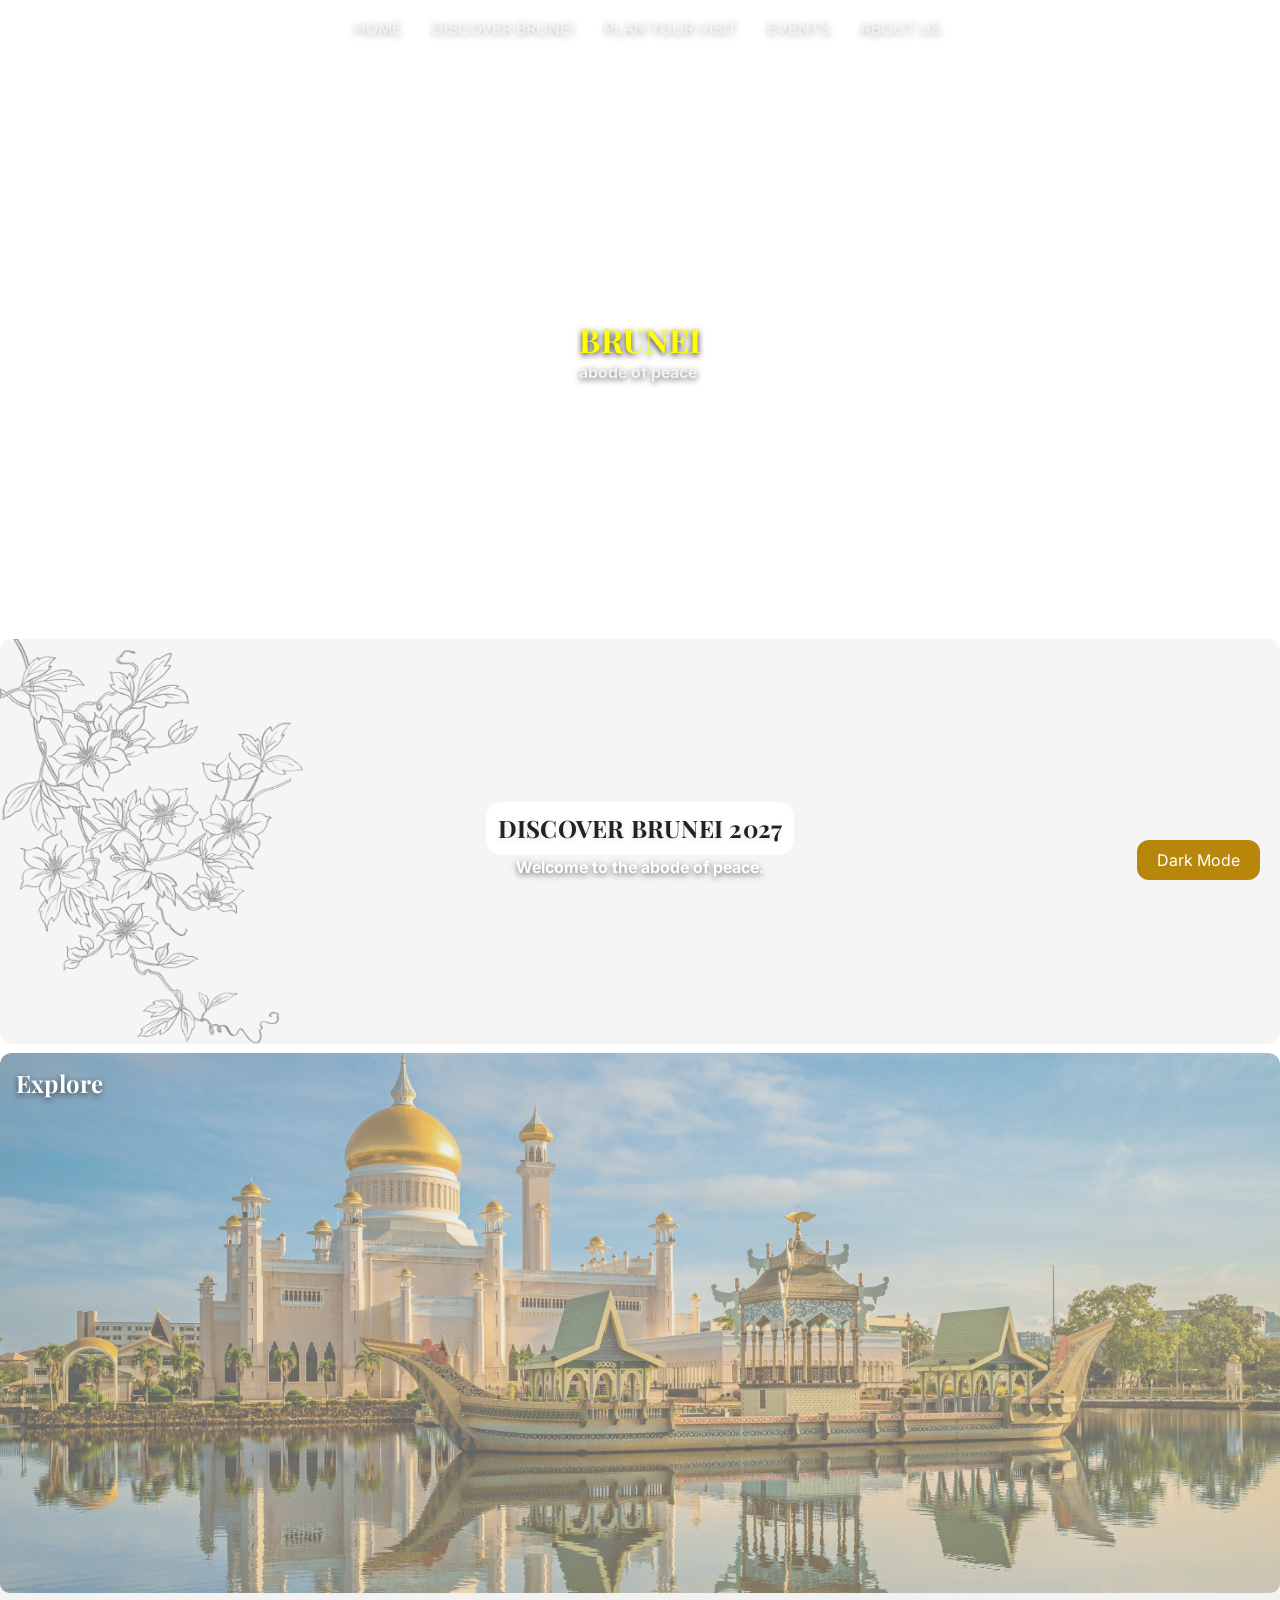
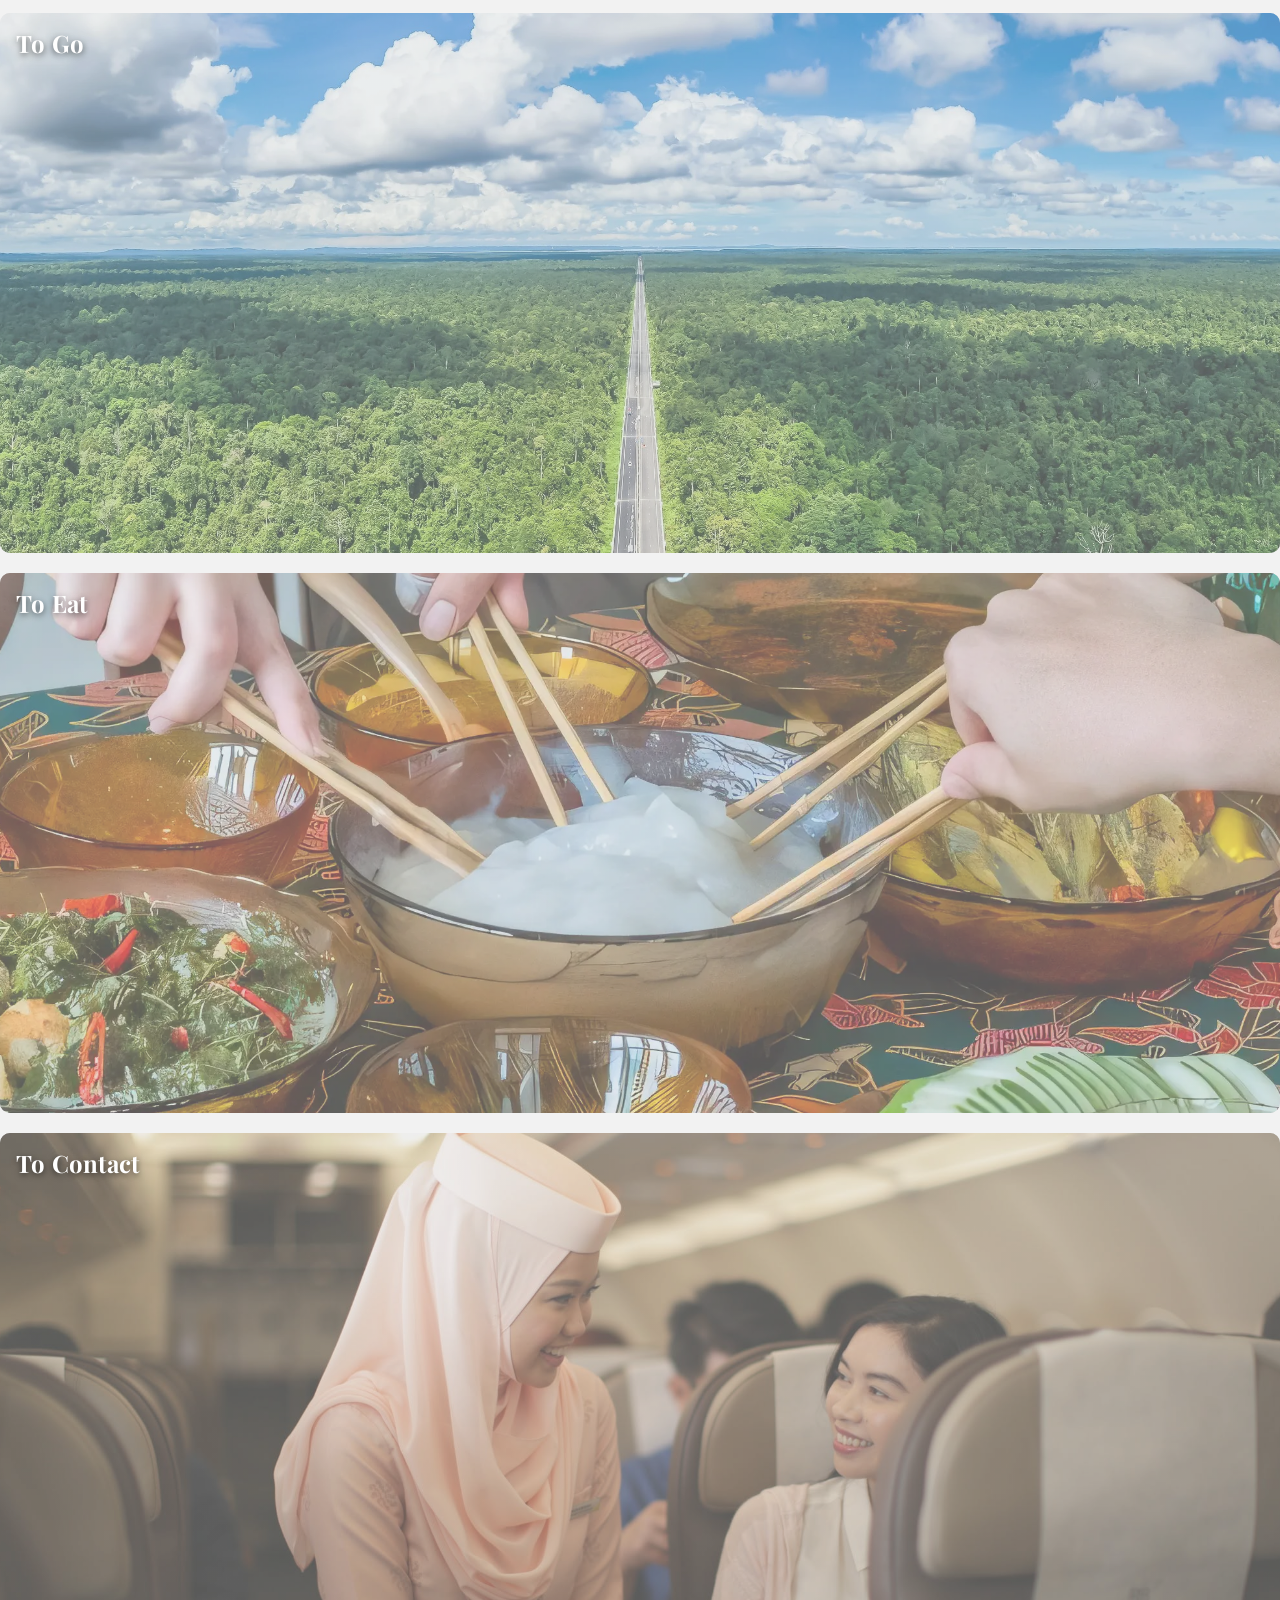
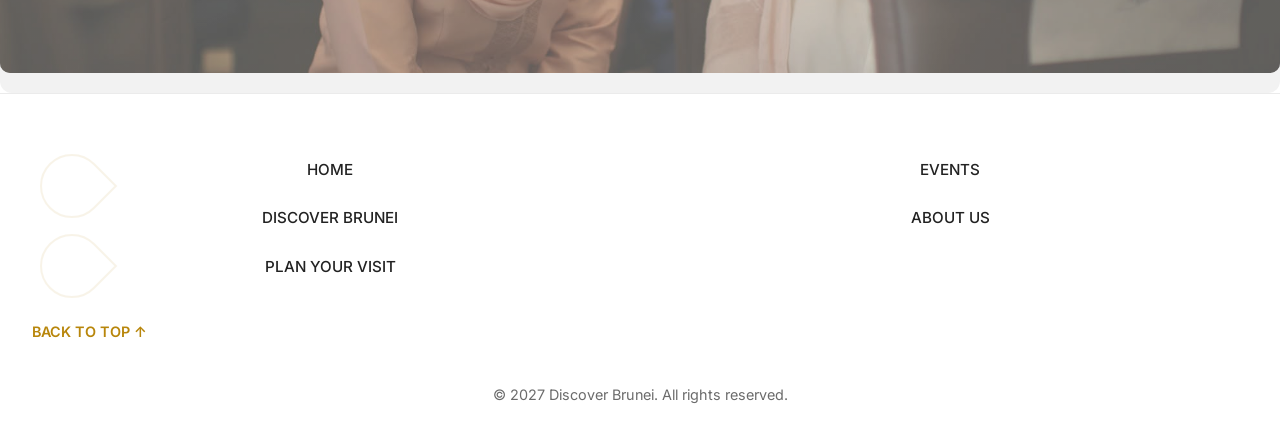
==== commit 1948d0b6: "Made footer in one file and consistent through all the pages | added contact page image" ====
--- a/index.html
+++ b/index.html
@@ -81,7 +81,16 @@
         </section>
     </main>
     <footer class="footer">
-        <p id="trademark">&copy; 2027 Discover Brunei. All rights reserved</p>
+        <div class="footer-decoration"></div>
+        <nav class="footer-links">
+            <a href="index.html">HOME</a>
+            <a href="locations.html">DISCOVER BRUNEI</a>
+            <a href="visit.html">PLAN YOUR VISIT</a>
+            <a href="event.html">EVENTS</a>
+            <a href="contact.html">ABOUT US</a>
+        </nav>
+        <a href="#" class="footer-back-to-top">BACK TO TOP ↑</a>
+        <p class="footer-copyright">&copy; 2027 Discover Brunei. All rights reserved.</p>
     </footer>
     <script src="script.js"></script>
 </body>
--- a/theme.css
+++ b/theme.css
@@ -77,3 +77,171 @@
     transition-duration: 0.01ms !important;
   }
 }
+
+/* ===== Footer (shared across all pages) ===== */
+.footer {
+  position: relative;
+  background-color: var(--color-bg);
+  color: var(--color-text);
+  padding: 4rem 2rem 2rem;
+  margin-top: auto;
+  border-top: 1px solid rgba(0, 0, 0, 0.08);
+}
+
+.footer-decoration {
+  position: absolute;
+  top: 0;
+  left: 0;
+  width: 120px;
+  height: 100%;
+  opacity: 0.15;
+  pointer-events: none;
+  z-index: 0;
+}
+
+.footer-decoration::before,
+.footer-decoration::after {
+  content: "";
+  position: absolute;
+  left: 40px;
+  width: 60px;
+  height: 60px;
+  border: 2px solid var(--color-accent);
+  border-radius: 50% 0 50% 50%;
+  transform: rotate(45deg);
+  opacity: 0.6;
+}
+
+.footer-decoration::before { top: 60px; }
+.footer-decoration::after { top: 140px; }
+
+.footer-links {
+  display: grid;
+  grid-template-columns: 1fr;
+  gap: 1.25rem;
+  margin-bottom: 2.5rem;
+  z-index: 1;
+  position: relative;
+}
+
+/* Desktop: 3 links in left column, 2 links in right column */
+@media (min-width: 769px) {
+  .footer-links {
+    grid-template-columns: 1fr 1fr;
+    gap: 1.5rem;
+  }
+  .footer-links a:nth-child(1) { grid-column: 1; grid-row: 1; } /* HOME */
+  .footer-links a:nth-child(2) { grid-column: 1; grid-row: 2; } /* DISCOVER BRUNEI */
+  .footer-links a:nth-child(3) { grid-column: 1; grid-row: 3; } /* PLAN YOUR VISIT */
+  .footer-links a:nth-child(4) { grid-column: 2; grid-row: 1; } /* EVENTS */
+  .footer-links a:nth-child(5) { grid-column: 2; grid-row: 2; } /* ABOUT US */
+}
+
+.footer-links a {
+  display: block;
+  text-align: center;
+  color: var(--color-text);
+  text-decoration: none;
+  font-weight: 500;
+  font-size: 0.95rem;
+  transition: all 0.25s ease;
+}
+
+.footer-links a:hover {
+  color: var(--color-accent);
+  text-decoration: underline;
+  transform: translateY(-1px);
+}
+
+body.dark-mode .footer-links a:hover {
+  color: var(--color-gold-bright);
+}
+
+.footer-back-to-top {
+  display: inline-flex;
+  align-items: center;
+  gap: 0.5rem;
+  justify-content: center;
+  width: fit-content;
+  margin: 0 auto 2.5rem;
+  color: var(--color-accent);
+  text-decoration: none;
+  font-weight: 600;
+  font-size: 0.9rem;
+  transition: all 0.25s ease;
+}
+
+.footer-back-to-top:hover {
+  color: var(--color-gold-bright);
+  text-decoration: underline;
+  transform: translateY(-1px);
+}
+
+body.dark-mode .footer-back-to-top {
+  color: var(--color-gold-bright);
+}
+
+body.dark-mode .footer-back-to-top:hover {
+  color: var(--color-accent);
+}
+
+.footer-copyright {
+  text-align: center;
+  color: var(--color-muted);
+  font-size: 0.9rem;
+  margin: 0;
+  z-index: 1;
+  position: relative;
+}
+
+/* Contact page footer - extended with contact details */
+.footer--contact .footer-contact {
+  display: flex;
+  flex-direction: column;
+  gap: 0.75rem;
+  margin-bottom: 2rem;
+  z-index: 1;
+  position: relative;
+}
+
+.footer-contact-item {
+  display: flex;
+  align-items: center;
+  gap: 0.75rem;
+  color: var(--color-text);
+  font-size: 0.95rem;
+}
+
+.footer-contact-item img {
+  width: 20px;
+  height: 20px;
+  flex-shrink: 0;
+}
+
+/* Dark mode footer overrides */
+body.dark-mode .footer {
+  background-color: #1E1E1E;
+}
+
+body.dark-mode .footer-copyright {
+  color: #B0B0B0;
+}
+
+body.dark-mode .footer-contact-item {
+  color: #FFFFFF;
+}
+
+/* Responsive footer */
+@media (max-width: 768px) {
+  .footer {
+    padding: 3rem 1.5rem 1.5rem;
+    text-align: center;
+  }
+  .footer-links {
+    grid-template-columns: 1fr;
+    gap: 0.75rem;
+  }
+  .footer-decoration {
+    width: 80px;
+  }
+}
--- a/styles.css
+++ b/styles.css
@@ -290,18 +290,7 @@
     right: 4%;
 }
 
-.footer {
-    display: flex;
-    background-color: #36454F;
-    height: 40dvh;
-    border-radius: 12px;
-}
-
-#trademark  {
-    display: flex;
-    flex-direction: start;
-    margin-left: 2%;
-}
+
 .darkmode {
     position: fixed;
     bottom: 20px;
@@ -352,9 +341,6 @@
 body.dark-mode .explore-btn:hover {
     background: #444444;
 }
-body.dark-mode .footer {
-    background-color: #1E1E1E;
-}
 body.dark-mode #welcome1 {
     background-color: #1E1E1E;
     color: #FFFFFF;
@@ -375,10 +361,6 @@
 body.dark-mode .learnmore {
     color: #FFD700;
 }
-body.dark-mode #trademark {
-    color: #FFFFFF;
-}
-
 body.dark-mode #card-row {
     background-color: #1E1E1E;
 }
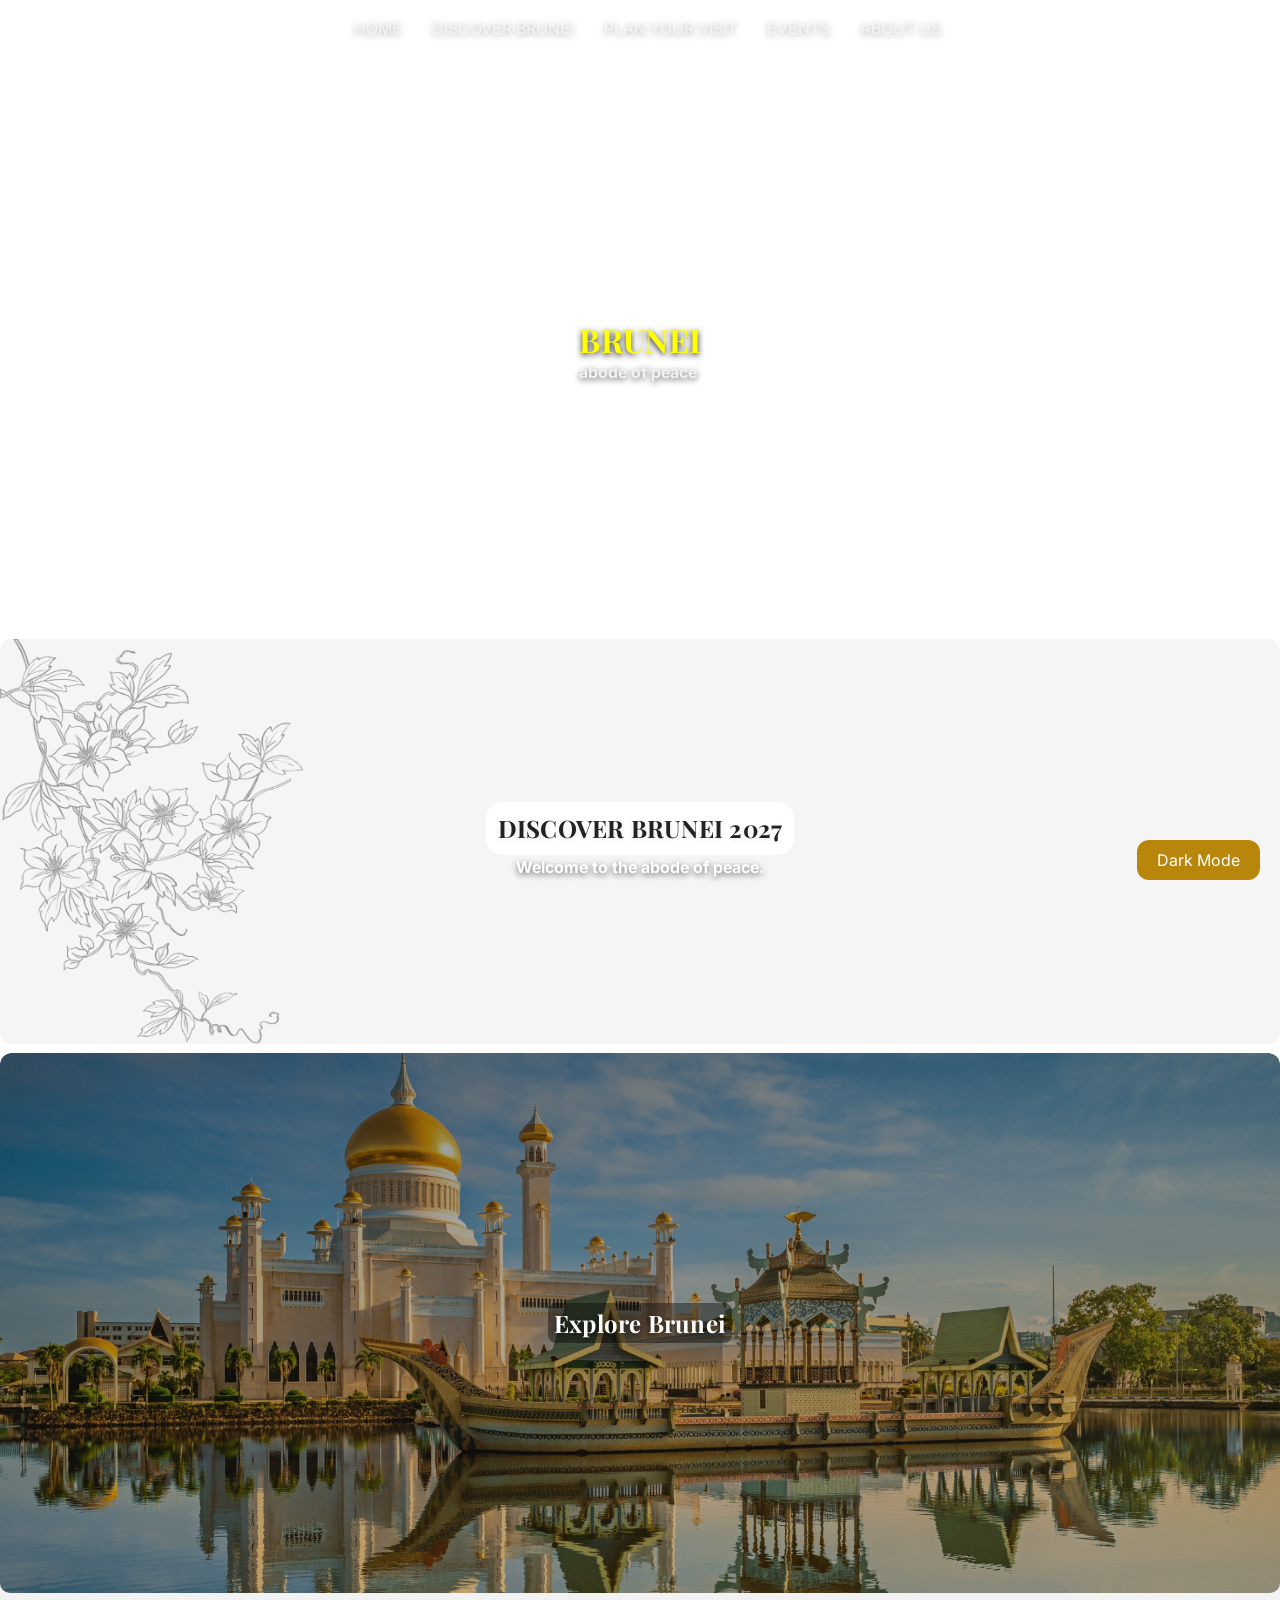
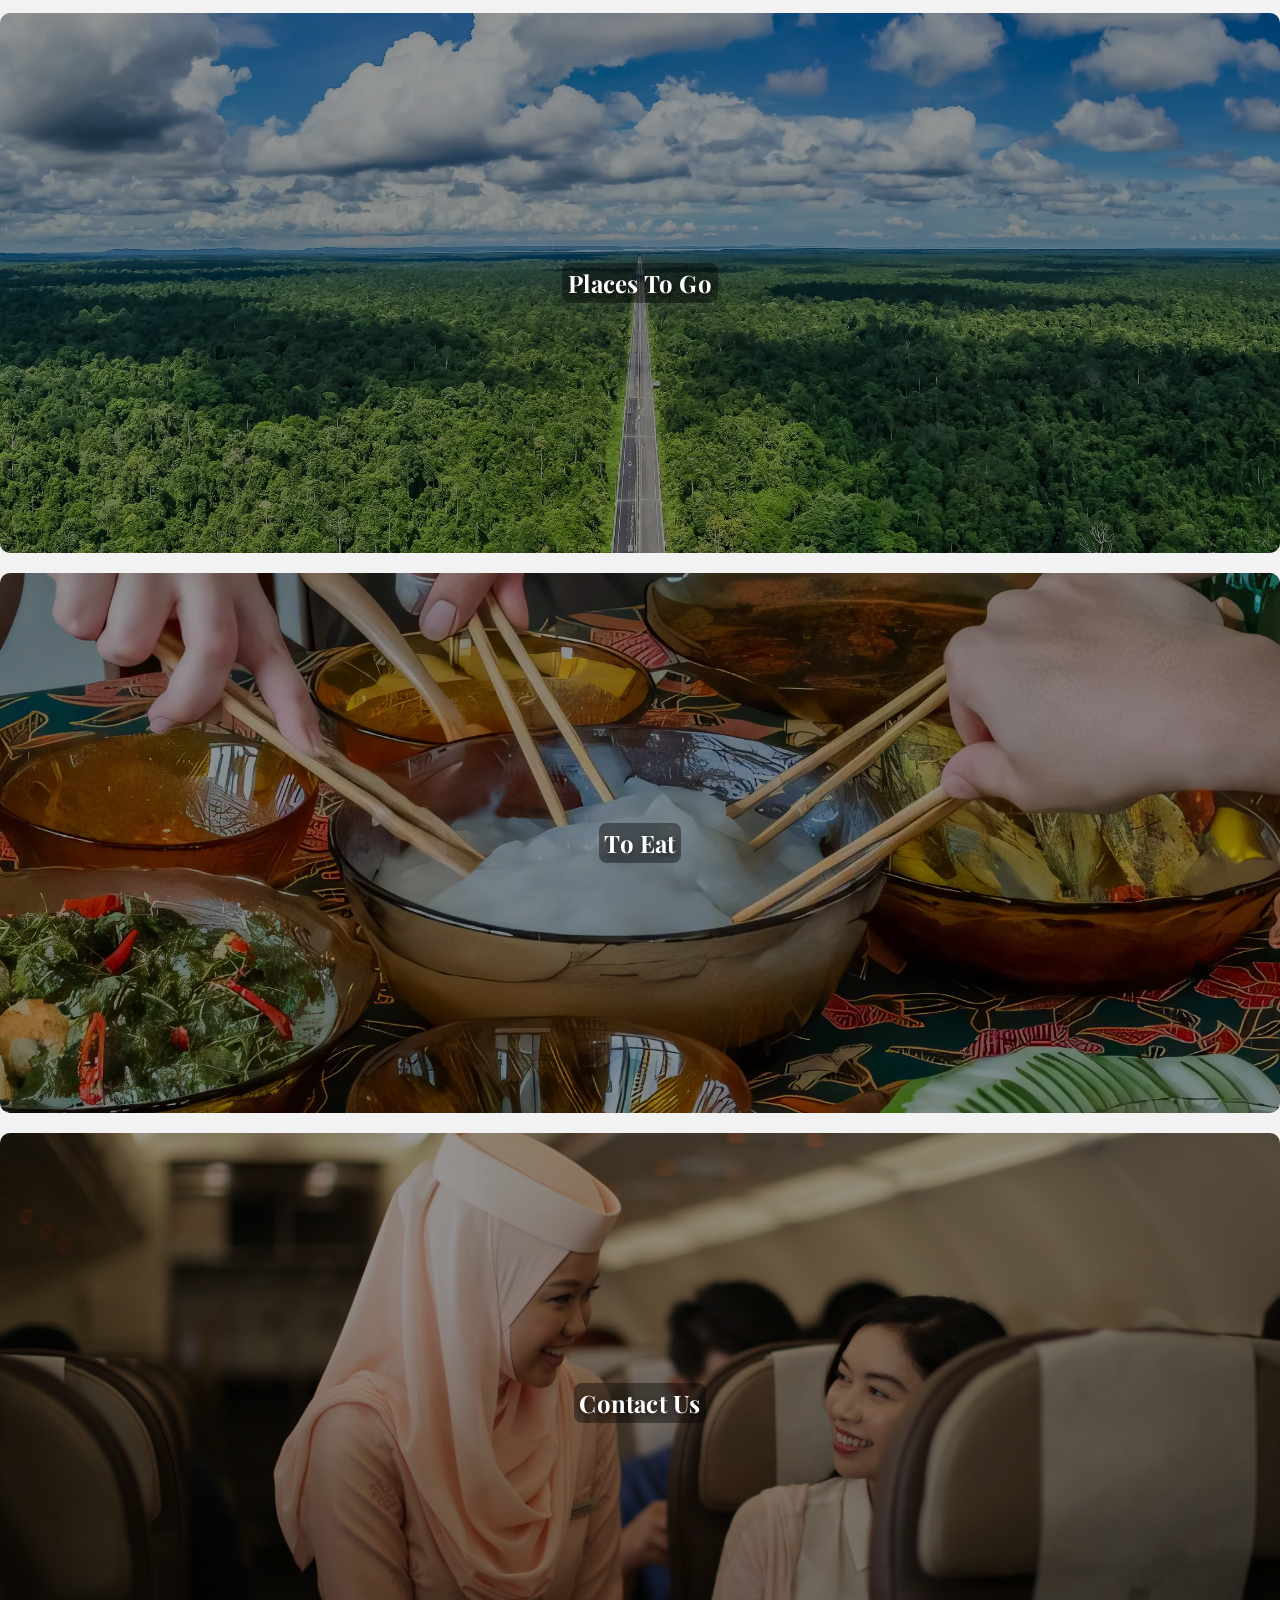
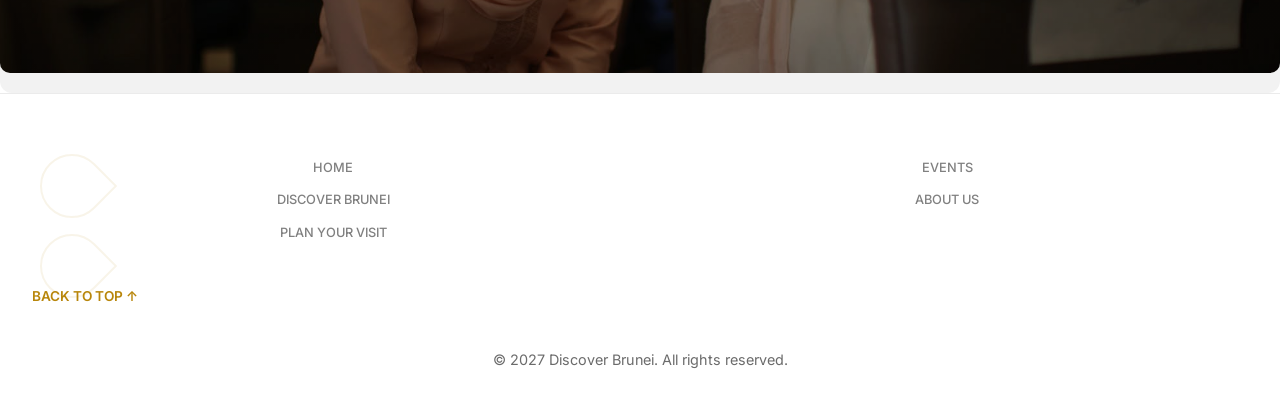
==== commit 29a3be97: "changed the main page and discover page" ====
--- a/index.html
+++ b/index.html
@@ -48,7 +48,10 @@
                  data-link="locations.html">
                 <div class="card-bg"></div>
                 <div class="card-content">
-                    <h1>Explore</h1>
+                    <div class="card-heading-group">
+                        <div class="card-heading-backdrop"></div>
+                        <h2 class="card-heading">Explore Brunei</h2>
+                    </div>
                 </div>
             </div>
             <div class="card2" id="card2-2"
@@ -57,7 +60,10 @@
                  data-link="locations.html">
                 <div class="card-bg"></div>
                 <div class="card-content">
-                    <h1>To Go</h1>
+                    <div class="card-heading-group">
+                        <div class="card-heading-backdrop"></div>
+                        <h2 class="card-heading">Places To Go</h2>
+                    </div>
                 </div>
             </div>
             <div class="card2" id="card2-3"
@@ -66,7 +72,10 @@
                  data-link="locations.html">
                 <div class="card-bg"></div>
                 <div class="card-content">
-                    <h1>To Eat</h1>
+                    <div class="card-heading-group">
+                        <div class="card-heading-backdrop"></div>
+                        <h2 class="card-heading">To Eat</h2>
+                    </div>
                 </div>
             </div>
             <div class="card2" id="card2-4"
@@ -75,7 +84,10 @@
                  data-link="contact.html">
                 <div class="card-bg"></div>
                 <div class="card-content">
-                    <h1>To Contact</h1>
+                    <div class="card-heading-group">
+                        <div class="card-heading-backdrop"></div>
+                        <h2 class="card-heading">Contact Us</h2>
+                    </div>
                 </div>
             </div>
         </section>
--- a/theme.css
+++ b/theme.css
@@ -1,4 +1,4 @@
-/* theme.css - shared design tokens + base typography */
+/* theme.css - shared footer and color palette + base typography */
 :root {
   --color-bg: #FFFFFF;
   --color-surface: #F2F2F2;
@@ -118,7 +118,7 @@
 .footer-links {
   display: grid;
   grid-template-columns: 1fr;
-  gap: 1.25rem;
+  gap: 0.75rem;
   margin-bottom: 2.5rem;
   z-index: 1;
   position: relative;
@@ -128,7 +128,7 @@
 @media (min-width: 769px) {
   .footer-links {
     grid-template-columns: 1fr 1fr;
-    gap: 1.5rem;
+    gap: 0.75rem;
   }
   .footer-links a:nth-child(1) { grid-column: 1; grid-row: 1; } /* HOME */
   .footer-links a:nth-child(2) { grid-column: 1; grid-row: 2; } /* DISCOVER BRUNEI */
@@ -140,11 +140,12 @@
 .footer-links a {
   display: block;
   text-align: center;
-  color: var(--color-text);
+  color: grey;
   text-decoration: none;
   font-weight: 500;
-  font-size: 0.95rem;
+  font-size: 0.8rem;
   transition: all 0.25s ease;
+  mix-blend-mode: darken;
 }
 
 .footer-links a:hover {
@@ -167,7 +168,7 @@
   color: var(--color-accent);
   text-decoration: none;
   font-weight: 600;
-  font-size: 0.9rem;
+  font-size: 0.85rem;
   transition: all 0.25s ease;
 }
 
--- a/styles.css
+++ b/styles.css
@@ -118,15 +118,15 @@
     padding: 1rem;
     display: flex;
     flex-direction: column;
-    justify-content: flex-start;
-    align-items: flex-start;
+    justify-content: center;
+    align-items: center;
 }
 
 .card2::before {
     content: "";
     position: absolute;
     inset: 0;
-    background-color: rgba(255, 255, 255, 0.35);
+    background-color: rgba(0, 0, 0, 0.1);
     z-index: 1;
     transition: background-color 0.25s ease;
     pointer-events: none;
@@ -140,7 +140,7 @@
 
 .card2:hover::before,
 .card2.hover::before {
-    background-color: rgba(255, 255, 255, 0.08);
+    background-color: rgba(0, 0, 0, 0.15);
 }
 
 .card2:hover,
@@ -174,9 +174,30 @@
     transform: translateY(0);
 }
 
-.card2 h1 {
+.card-heading-group {
+    position: relative;
+    display: inline-block;
+    padding: 0.35rem;
+}
+
+.card-heading-backdrop {
+    position: absolute;
+    inset: 0;
+    background: rgba(0, 0, 0, 0.4);
+    border-radius: 8px;
+    z-index: 1;
+    transition: opacity 0.25s ease;
+}
+
+.card2 .card-heading {
+    position: relative;
+    z-index: 2;
     color: #ffffff;
     text-shadow: 0 2px 6px rgba(0, 0, 0, 0.6);
+    text-align: center;
+    margin: 0;
+    width: auto;
+    transition: opacity 0.25s ease;
 }
 /* ai generated */
 
@@ -220,19 +241,19 @@
 }
 
 #card2-1 .card-bg {
-    background-image: linear-gradient(rgba(0, 0, 0, 0.1), rgba(0, 0, 0, 0.1)), url(assets/unnamed.jpg);
+    background-image: linear-gradient(rgba(0, 0, 0, 0.35), rgba(0, 0, 0, 0.15)), url(assets/unnamed.jpg);
 }
 
 #card2-2 .card-bg {
-    background-image: linear-gradient(rgba(0, 0, 0, 0.1), rgba(0, 0, 0, 0.1)), url(assets/togo.webp);
+    background-image: linear-gradient(rgba(0, 0, 0, 0.35), rgba(0, 0, 0, 0.35)), url(assets/togo.webp);
 }
 
 #card2-3 .card-bg {
-    background-image: linear-gradient(rgba(0, 0, 0, 0.1), rgba(0, 0, 0, 0.1)), url(assets/ambuyat.webp);
+    background-image: linear-gradient(rgba(0, 0, 0, 0.35), rgba(0, 0, 0, 0.35)), url(assets/ambuyat.webp);
 }
 
 #card2-4 .card-bg {
-    background-image: linear-gradient(rgba(0, 0, 0, 0.1), rgba(0, 0, 0, 0.1)), url(assets/mosque.jpg);
+    background-image: linear-gradient(rgba(0, 0, 0, 0.35), rgba(0, 0, 0, 0.35)), url(assets/mosque.jpg);
 }
 
 #welcome1 {
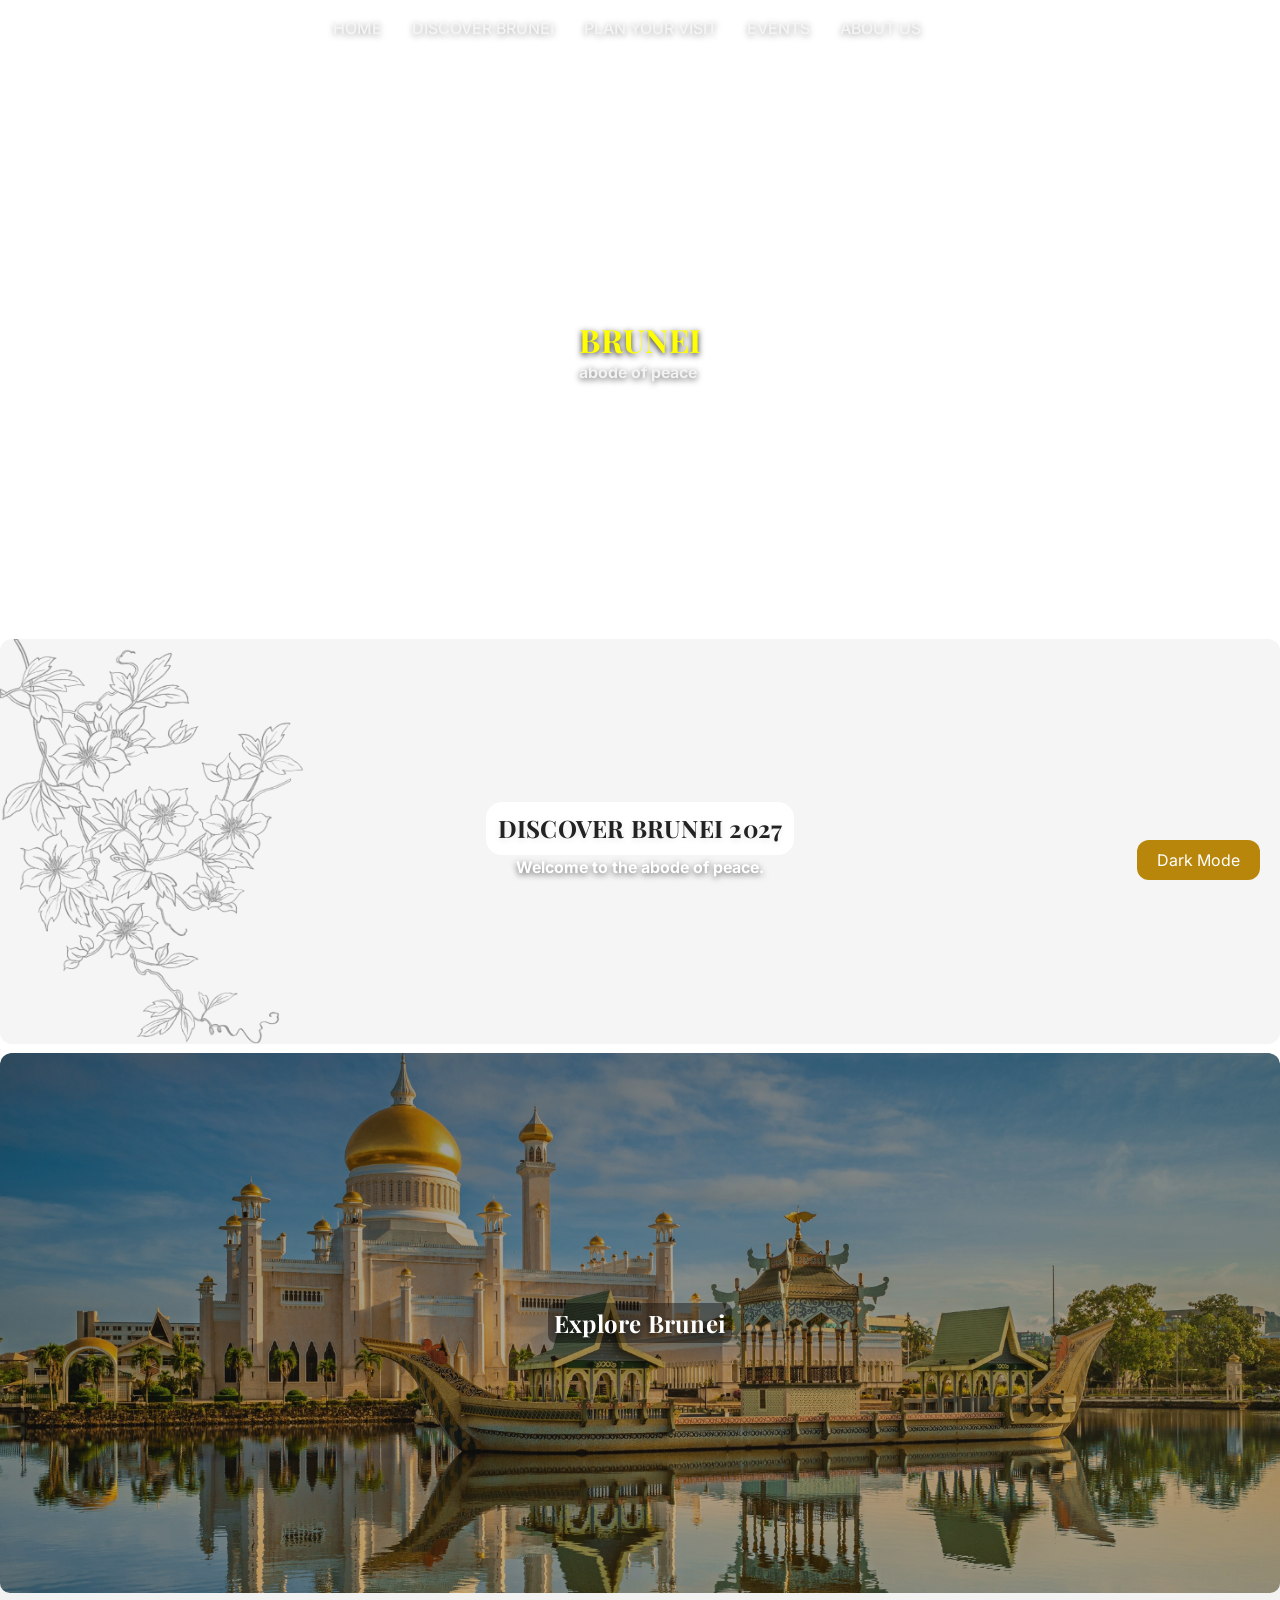
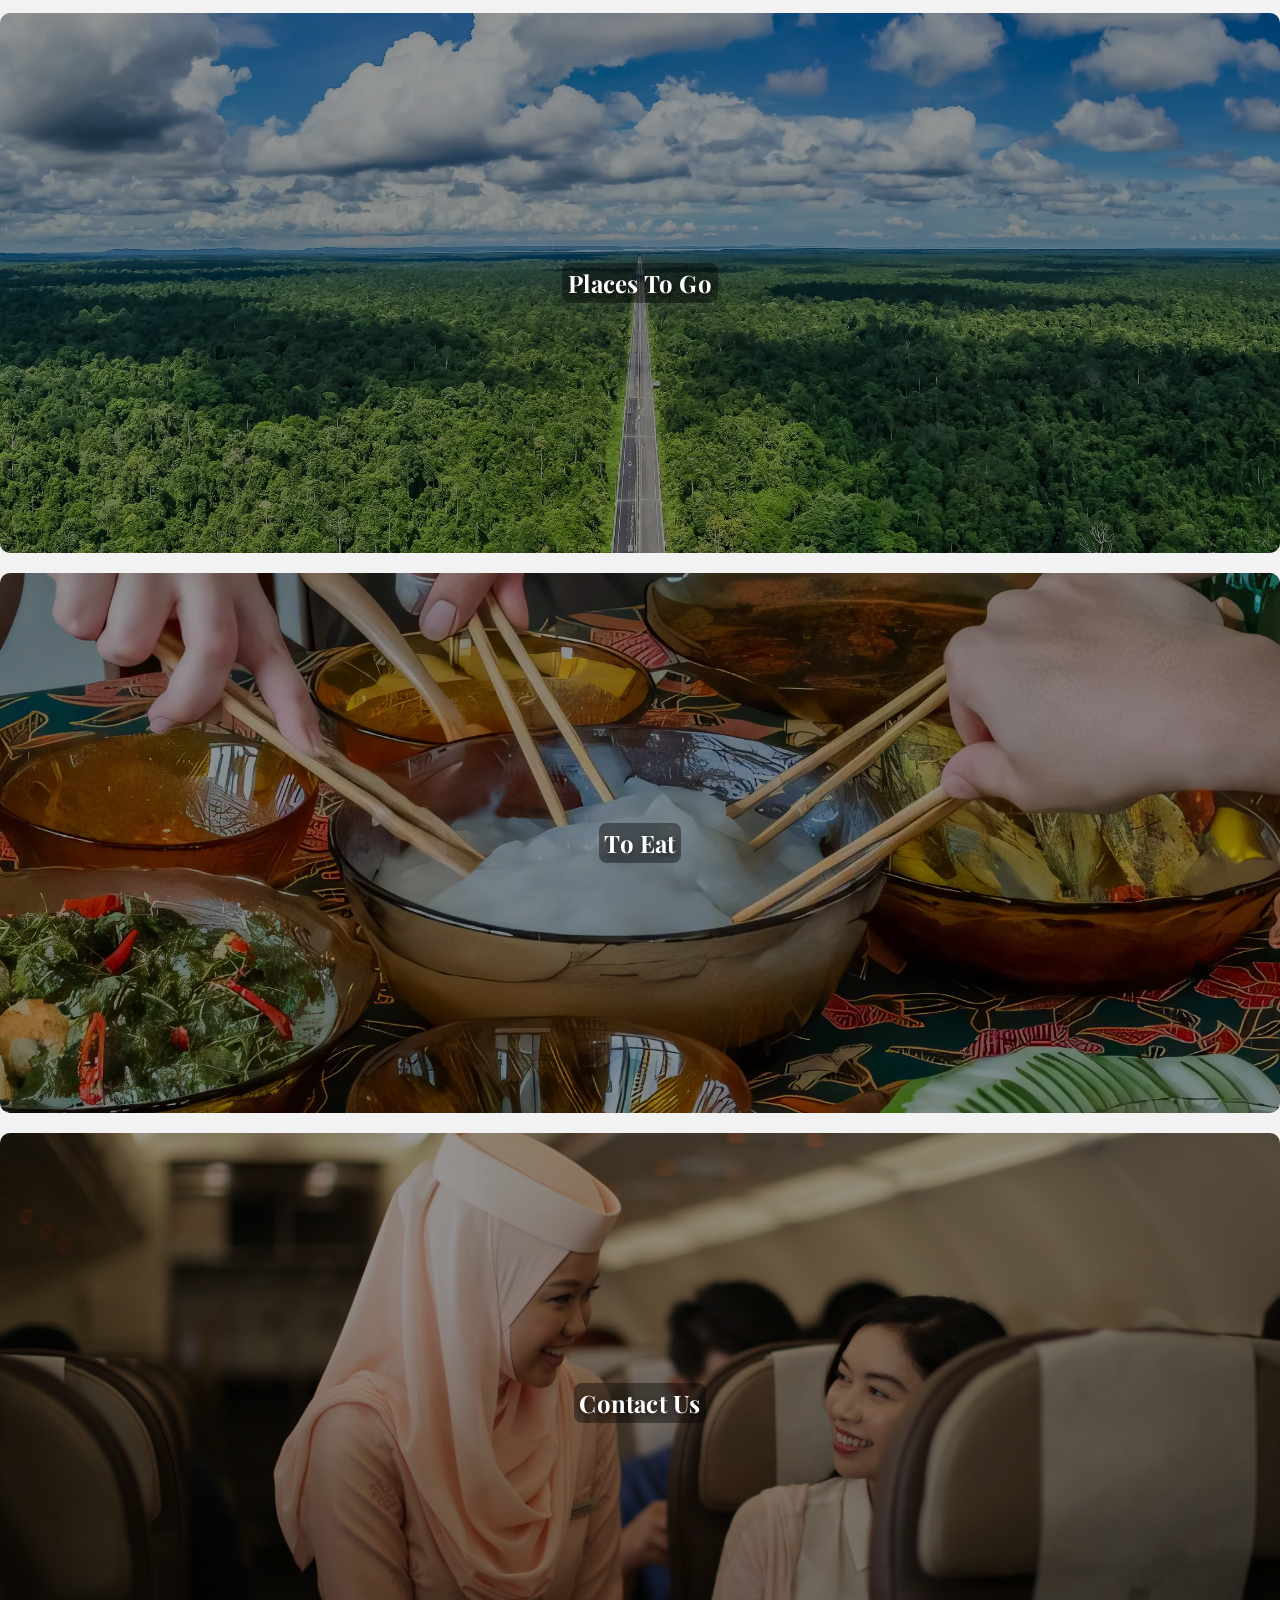
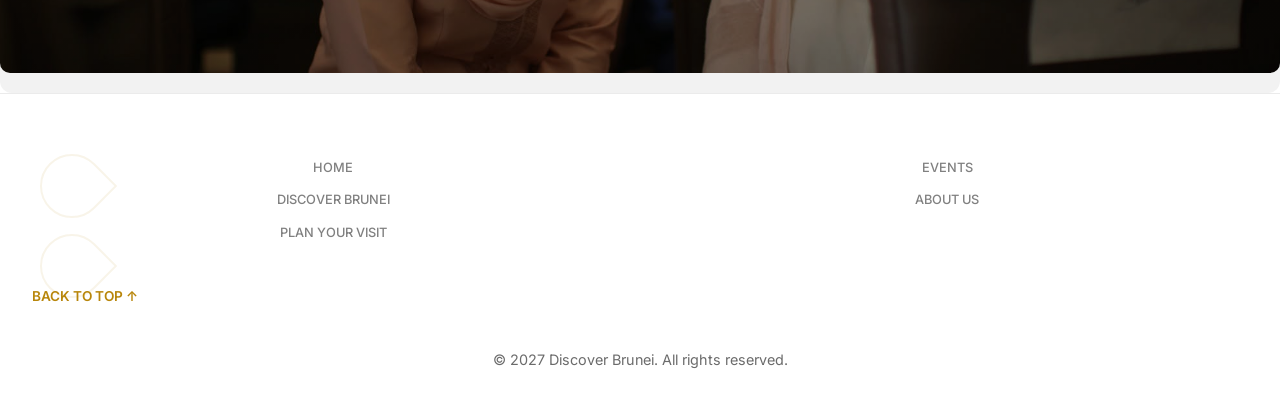
==== commit 34cb7273: "Final Revision of the website annotated codes" ====
--- a/index.html
+++ b/index.html
@@ -20,6 +20,11 @@
                 <h1 class="title">BRUNEI</h1>
                 <p class="title-desc"><b>abode of peace</b></p>
             </div>
+            <button class="menu-toggle" aria-expanded="false" aria-label="Toggle navigation menu">
+                <span class="hamburger-line"></span>
+                <span class="hamburger-line"></span>
+                <span class="hamburger-line"></span>
+            </button>
             <div class="nav-content">
                 <nav>
                     <ul>
--- a/theme.css
+++ b/theme.css
@@ -1,4 +1,6 @@
-/* theme.css - shared footer and color palette + base typography */
+﻿/* theme.css - shared footer and color palette + base typography */
+
+/*CSS VARIABLES / CUSTOM PROPERTIES*/
 :root {
   --color-bg: #FFFFFF;
   --color-surface: #F2F2F2;
@@ -21,6 +23,7 @@
   --space-4: 2rem;
 }
 
+/*DARK MODE VARIABLES*/
 body.dark-mode {
   --color-bg: #121212;
   --color-surface: #1E1E1E;
@@ -28,6 +31,7 @@
   --color-muted: #B0B0B0;
 }
 
+/*BASE RESET & TYPOGRAPHY*/
 * { box-sizing: border-box; }
 
 html { scroll-behavior: smooth; }
@@ -69,6 +73,7 @@
   border-radius: 4px;
 }
 
+/*REDUCED MOTION*/
 @media (prefers-reduced-motion: reduce) {
   html { scroll-behavior: auto; }
   *, *::before, *::after {
@@ -78,7 +83,7 @@
   }
 }
 
-/* ===== Footer (shared across all pages) ===== */
+/*FOOTER (SHARED ACROSS ALL PAGES)*/
 .footer {
   position: relative;
   background-color: var(--color-bg);
@@ -195,7 +200,7 @@
   position: relative;
 }
 
-/* Contact page footer - extended with contact details */
+/*CONTACT PAGE FOOTER - EXTENDED WITH CONTACT DETAILS*/
 .footer--contact .footer-contact {
   display: flex;
   flex-direction: column;
@@ -219,7 +224,7 @@
   flex-shrink: 0;
 }
 
-/* Dark mode footer overrides */
+/*DARK MODE FOOTER OVERRIDES*/
 body.dark-mode .footer {
   background-color: #1E1E1E;
 }
@@ -232,7 +237,7 @@
   color: #FFFFFF;
 }
 
-/* Responsive footer */
+/*RESPONSIVE FOOTER*/
 @media (max-width: 768px) {
   .footer {
     padding: 3rem 1.5rem 1.5rem;
@@ -246,3 +251,128 @@
     width: 80px;
   }
 }
+
+/*MOBILE NAVIGATION MENU*/
+.menu-toggle {
+  display: none;
+  background: none;
+  border: none;
+  cursor: pointer;
+  padding: 0;
+  z-index: 1001;
+  align-self: start;
+  justify-self: start;
+}
+
+.hamburger-line {
+  display: block;
+  width: 24px;
+  height: 2px;
+  background-color: var(--color-text);
+  margin: 5px 0;
+  transition: transform 0.3s ease, opacity 0.3s ease;
+}
+
+.menu-toggle.open .hamburger-line:nth-child(1) {
+  transform: translateY(7px) rotate(45deg);
+}
+.menu-toggle.open .hamburger-line:nth-child(2) {
+  opacity: 0;
+}
+.menu-toggle.open .hamburger-line:nth-child(3) {
+  transform: translateY(-7px) rotate(-45deg);
+}
+
+/*MOBILE NAV PANEL (SLIDE-IN)*/
+@media (max-width: 768px) {
+  .menu-toggle {
+    display: block !important;
+    position: fixed !important;
+    top: 1rem !important;
+    left: 1rem !important;
+    width: 44px !important;
+    height: 44px !important;
+    z-index: 1001 !important;
+  }
+
+  .nav-content {
+    grid-area: auto !important;
+    align-self: auto !important;
+    justify-self: auto !important;
+    margin-right: 0 !important;
+    position: fixed !important;
+    top: 0 !important;
+    right: 0 !important;
+    width: 75vw !important;
+    max-width: 300px !important;
+    height: 100vh !important;
+    background-color: var(--color-bg) !important;
+    transform: translateX(100%) !important;
+    transition: transform 0.35s ease !important;
+    z-index: 1000 !important;
+    padding-top: 5rem !important;
+    box-shadow: var(--shadow-lift) !important;
+    overflow-y: auto !important;
+  }
+
+  .nav-content.open {
+    transform: translateX(0) !important;
+  }
+
+  .header-container {
+    overflow: visible !important;
+  }
+
+  .nav-content ul {
+    flex-direction: column !important;
+    gap: 0 !important;
+    padding: 2rem 1.5rem !important;
+    margin: 0 !important;
+  }
+
+  .nav-content li {
+    list-style: none;
+  }
+
+  .nav-content a {
+    display: block !important;
+    padding: 1rem 0 !important;
+    font-size: 1.1rem !important;
+    font-weight: 600 !important;
+    color: #000000 !important;
+    text-shadow: none !important;
+  }
+
+  body.dark-mode .nav-content {
+    background-color: #1E1E1E;
+  }
+}
+
+/*DESKTOP NAVIGATION*/
+@media (min-width: 769px) {
+  .nav-content {
+    position: static;
+    width: auto;
+    height: auto;
+    transform: none;
+    box-shadow: none;
+    padding: 0;
+    overflow: visible;
+    grid-area: 1/1;
+    align-self: start;
+    justify-self: center;
+    margin-right: 2%;
+  }
+
+  .nav-content ul {
+    flex-direction: row;
+    gap: 30px;
+    padding: 0;
+  }
+
+  .nav-content a {
+    padding: 0;
+    font-size: 1rem;
+    font-weight: 500;
+  }
+}
--- a/styles.css
+++ b/styles.css
@@ -1,3 +1,4 @@
+﻿/*CSS VARIABLES / CUSTOM PROPERTIES*/
 :root {
     --color-bg: var(#f2f2f2);
     --color-surface: var(#FFFFFF);
@@ -6,12 +7,12 @@
     --color-teal: var(#2A6F6F);
 }
 
-
+/*BASE / BODY STYLES*/
 body {
     background-color: var(--color-bg);
 }
 
-
+/*HEADER & NAVIGATION*/
 .header-container {
     display: grid;
     grid-template-columns: 1fr;
@@ -21,7 +22,6 @@
     height: 70vh;
 }
 
-/* ai above box shadow*/
 .header-content, .background-image, .nav-content, .header-content-img {
     grid-area: 1/1;
 }
@@ -80,6 +80,7 @@
     z-index: 1;
 }
 
+/*CARD COMPONENTS*/
 #card-row {
     display: flex;
     flex-direction: column;
@@ -199,6 +200,7 @@
     width: auto;
     transition: opacity 0.25s ease;
 }
+
 /* ai generated */
 
 .explore-btn {
@@ -211,7 +213,7 @@
     text-decoration: none;
     font-weight: 600;
     font-size: 0.9rem;
-    pointer-events: auto;   
+    pointer-events: auto;
     transition: background 0.2s ease, transform 0.2s ease;
 }
 .explore-btn:hover {
@@ -219,9 +221,9 @@
     transform: scale(0.80);
 }
 
-
+/*ALTERNATE CARD COMPONENT*/
 .card {
-  display: flex;  
+  display: flex;
   flex-direction: column;
   width: 98vw;
   height: 30dvh;
@@ -240,6 +242,7 @@
     margin-left: 2%;
 }
 
+/*CARD BACKGROUND IMAGES*/
 #card2-1 .card-bg {
     background-image: linear-gradient(rgba(0, 0, 0, 0.35), rgba(0, 0, 0, 0.15)), url(assets/unnamed.jpg);
 }
@@ -256,6 +259,7 @@
     background-image: linear-gradient(rgba(0, 0, 0, 0.35), rgba(0, 0, 0, 0.35)), url(assets/mosque.jpg);
 }
 
+/*WELCOME SECTION*/
 #welcome1 {
     display: flex;
     flex-direction: column;
@@ -311,7 +315,7 @@
     right: 4%;
 }
 
-
+/*DARK MODE TOGGLE BUTTON*/
 .darkmode {
     position: fixed;
     bottom: 20px;
@@ -325,6 +329,7 @@
     z-index: 1000;
 }
 
+/*DARK MODE OVERRIDES*/
 /* Dark Mode Styles */
 body.dark-mode {
     background-color: #121212;
@@ -391,6 +396,7 @@
     opacity: 1;
 }
 
+/*RESPONSIVE MEDIA QUERIES*/
 @media (max-width: 768px) {
     .header-content {
         margin-top: 10%;
@@ -408,6 +414,8 @@
         height: 40dvh;
     }
 }
+
+/*ACCENT POLISH / OVERRIDES*/
 /* Accent polish */
 .nav-content a {
   position: relative;
@@ -439,4 +447,4 @@
 }
 .darkmode:hover { transform: translateY(-2px); filter: brightness(1.1); }
 .explore-btn { background: var(--color-accent); color: #fff; }
-.explore-btn:hover { background: var(--color-teal); transform: scale(0.95); }+.explore-btn:hover { background: var(--color-teal); transform: scale(0.95); }
